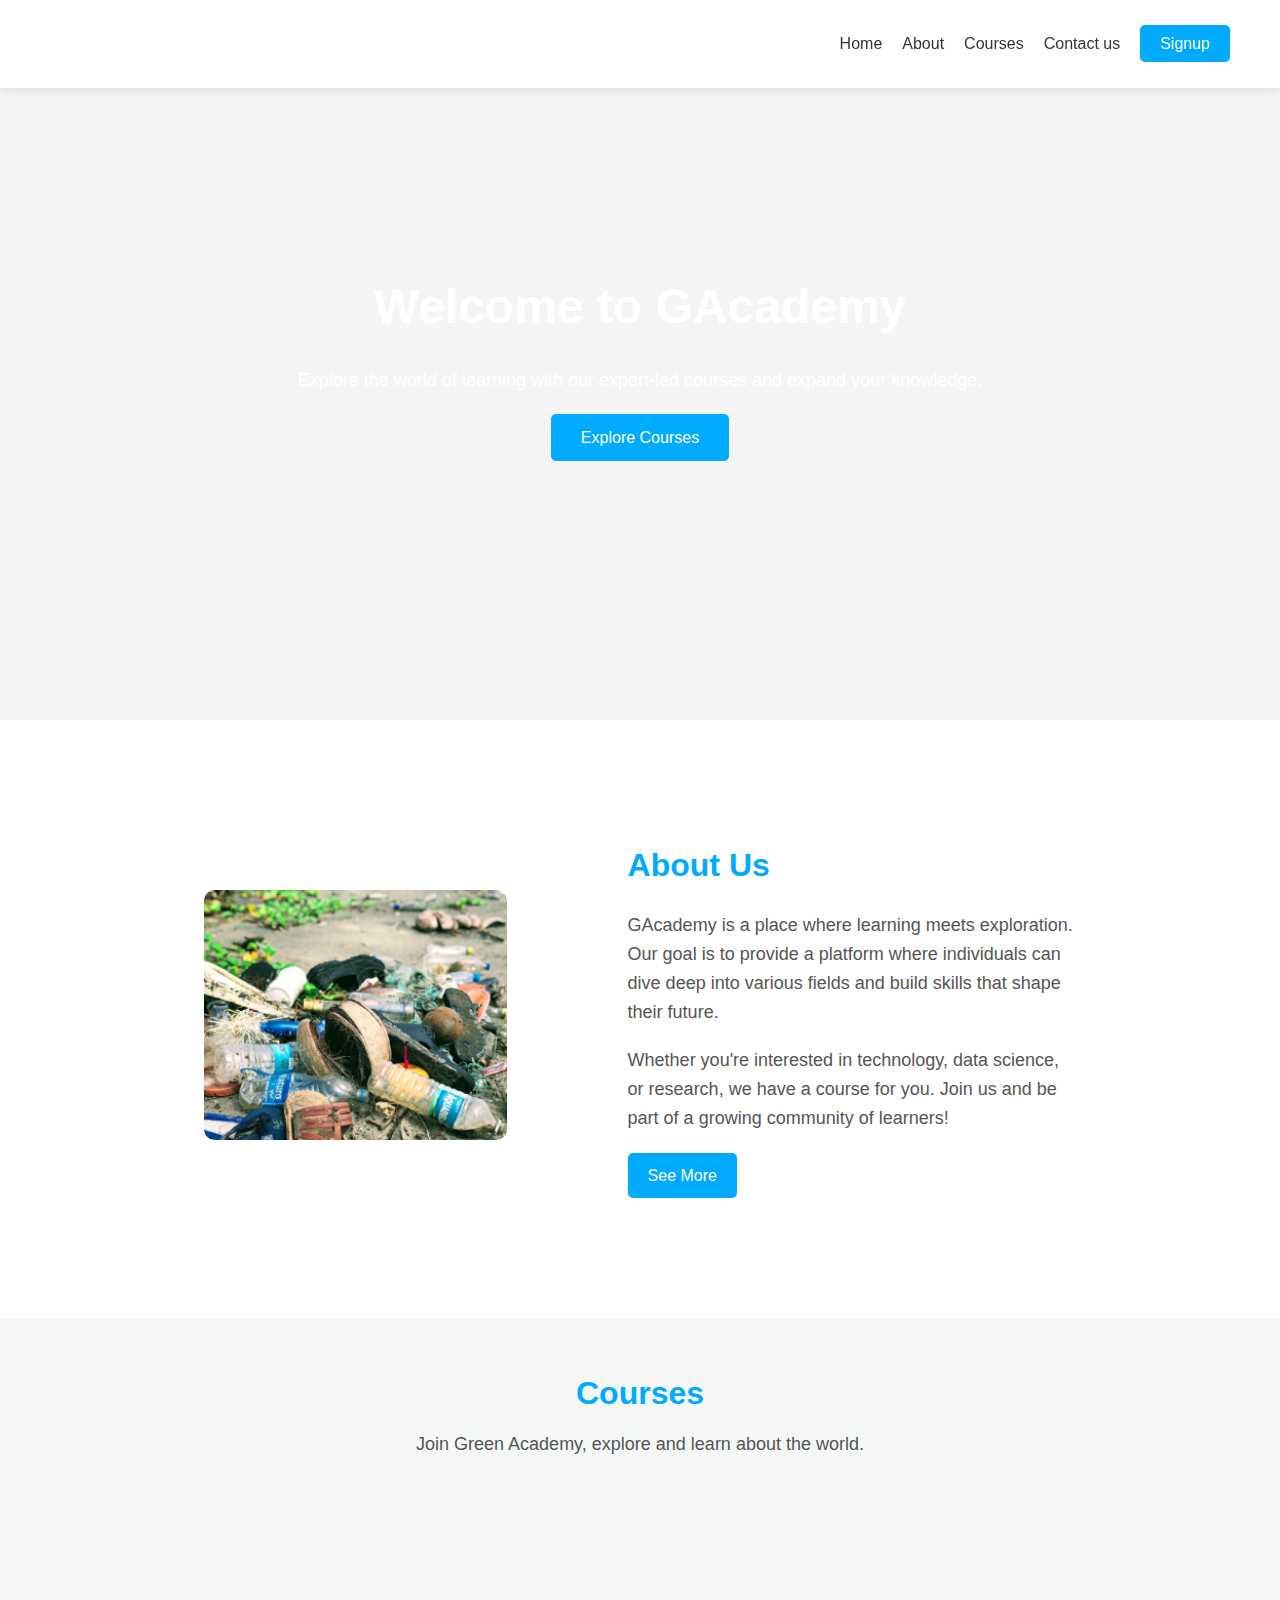
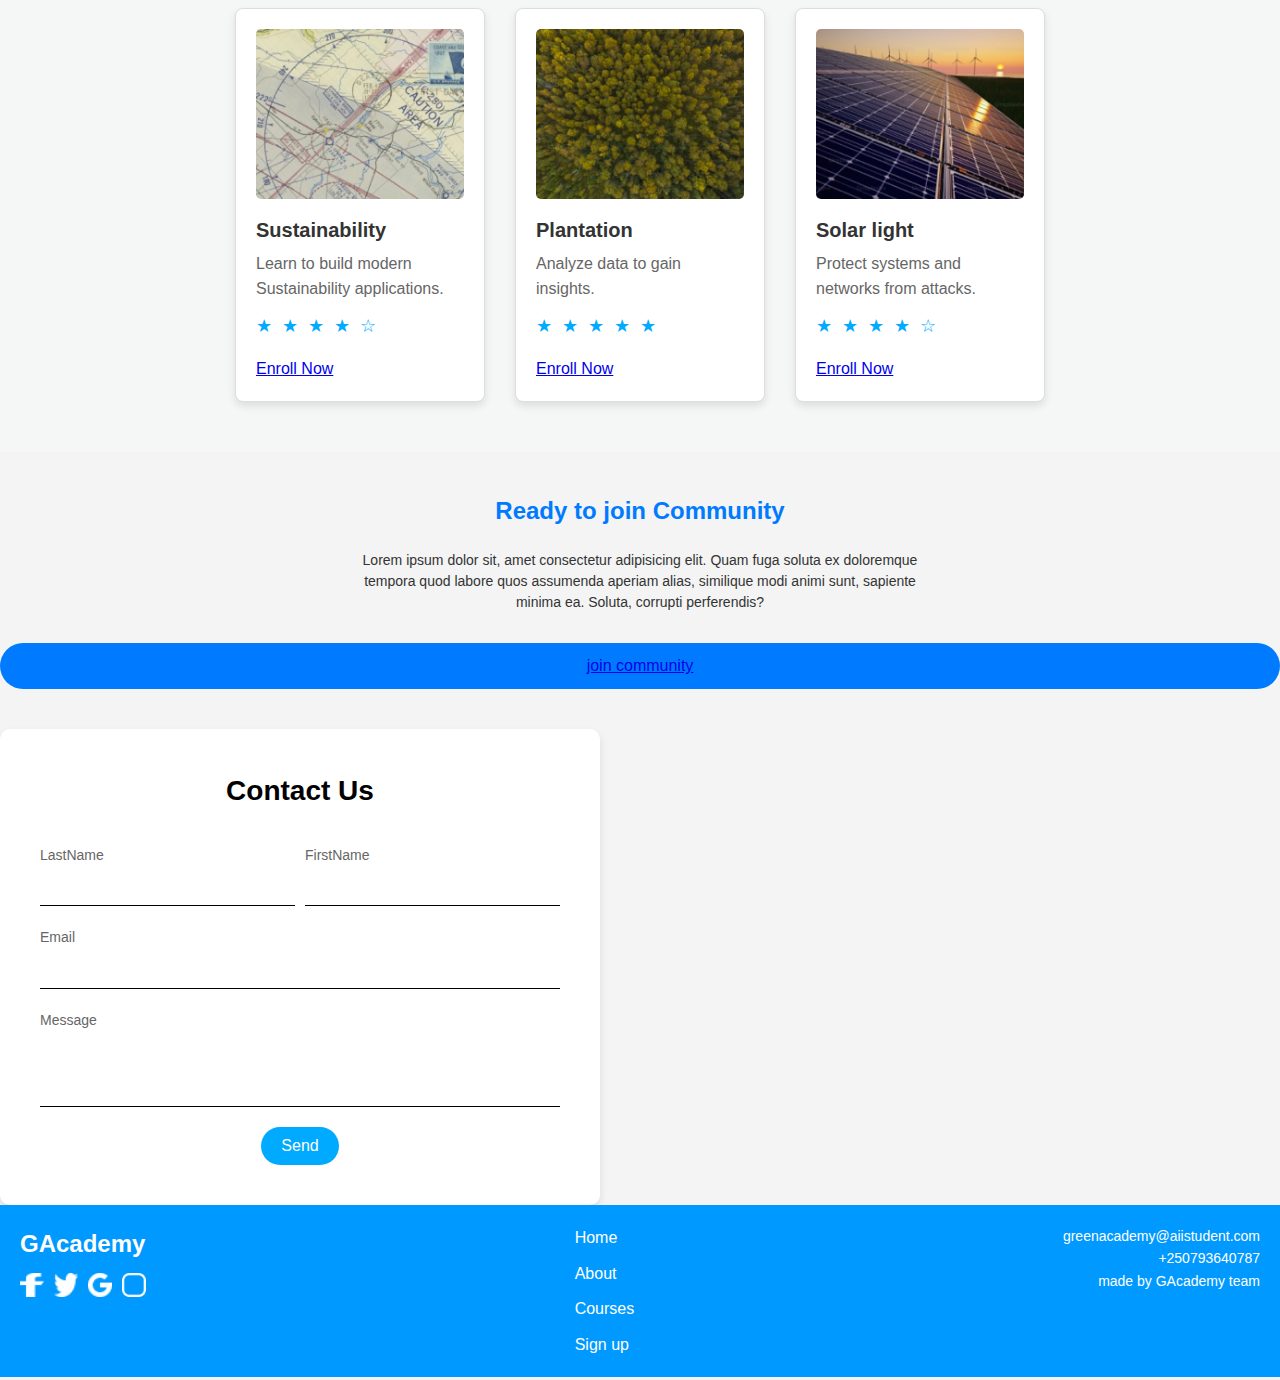
==== index.html @ e93ad5b1 "Merge branch 'main' of https://github.com/mbienaimee/Academy" ====
<!DOCTYPE html>
<html lang="en">
  <head>
    <meta charset="UTF-8" />
    <meta name="viewport" content="width=device-width, initial-scale=1.0" />
    <title>GAcademy</title>
    <link rel="stylesheet" href="style.css" />
  </head>
  <body>
    <!-- Header with navigation -->
    <header>
      <nav class="navbar">
        <h1 class="logo">GAcademy</h1>
        <ul class="nav-links">
          <li><a href="#home">Home</a></li>
          <li><a href="#about">About</a></li>
          <li><a href="#courses">Courses</a></li>
          <li><a href="#contact-us">Contact us</a></li>
          <li><a href="#" id="signup-btn">Signup</a></li>
        </ul>
      </nav>
    </header>

    <!-- Home Section with background image -->
    <section class="home" id="home">
      <div class="home-content">
        <h2>Welcome to GAcademy</h2>
        <p>
          Explore the world of learning with our expert-led courses and expand
          your knowledge.
        </p>
        <a href="#courses" class="btn">Explore Courses</a>
      </div>
    </section>

    <!-- About Section -->
    <section class="about" id="about">
      <div class="about-container">
        <div class="about-content">
          <div class="about-left">
            <img src="/images/about.png" alt="About GAcademy" />
          </div>
          <div class="about-right">
            <h2>About Us</h2>
            <p>
              GAcademy is a place where learning meets exploration. Our goal is
              to provide a platform where individuals can dive deep into various
              fields and build skills that shape their future.
            </p>
            <p>
              Whether you're interested in technology, data science, or
              research, we have a course for you. Join us and be part of a
              growing community of learners!
            </p>
            <a href="#" class="btn">See More</a>
          </div>
        </div>
      </div>
    </section>

    <!-- Popular Courses Section -->
    <section class="popular-courses" id="courses">
        <div class="course-container">
            <div class="course-text">
                <h2>Courses</h2>
                <p>Join Green Academy, explore and learn about the world.</p>
            </div>
        </div>
        <div class="courses">
            <div class="course-card">
                <img src="images/c1.png" alt="Course 1">
                <h3>Sustainability</h3>
                <p>Learn to build modern Sustainability applications.</p>
                <!-- Star Rating for Web Development -->
                <div class="rating">
                    <span>★</span>
                    <span>★</span>
                    <span>★</span>
                    <span>★</span>
                    <span>☆</span> <!-- 4 out of 5 rating -->
                </div>
                <div><a href="/courses.html">Enroll Now</a></div>
            </div>
            <div class="course-card">
                <img src="/images/c2.png" alt="Course 2">
                <h3>Plantation</h3>
                <p>Analyze data to gain insights.</p>
                <!-- Star Rating for Data Science -->
                <div class="rating">
                    <span>★</span>
                    <span>★</span>
                    <span>★</span>
                    <span>★</span>
                    <span>★</span> <!-- 5 out of 5 rating -->
                </div>
                <div><a href="/courses.html">Enroll Now</a></div>
            </div>
            <div class="course-card">
                <img src="/images/c3.png" alt="Course 3">
                <h3>Solar light</h3>
                <p>Protect systems and networks from attacks.</p>
                <!-- Star Rating for Cybersecurity -->
                <div class="rating">
                    <span>★</span>
                    <span>★</span>
                    <span>★</span>
                    <span>★</span>
                    <span>☆</span> <!-- 4 out of 5 rating -->
                </div>
                <div><a href="/courses.html">Enroll Now</a></div>
            </div>
        </div>
    </section>
    <section class="join-community-section">
      <h1>Ready to join Community</h1>
      <p class="description">
          Lorem ipsum dolor sit, amet consectetur adipisicing elit. Quam fuga soluta ex doloremque tempora quod labore quos assumenda aperiam alias, similique modi animi sunt, sapiente minima ea. Soluta, corrupti perferendis?
      </p>
      <div class="join-button"><a href="/dashboard.html" >join community</a></div>
  </section>
    
<!-- Contact us page -->
    <section id="contact-us">
        <div class="contact-container">
            <h2>Contact Us</h2>
            <form class="contact-form">
                <div class="form-row">
                    <div class="form-group">
                        <label for="lastName">LastName</label>
                        <input type="text" id="lastName" name="lastName" required>
                    </div>
                    <div class="form-group">
                        <label for="firstName">FirstName</label>
                        <input type="text" id="firstName" name="firstName" required>
                    </div>
                </div>
                <div class="form-group-full">
                    <label for="email">Email</label>
                    <input type="email" id="email" name="email" required>
                </div>
                <div class="form-group-full">
                    <label for="message">Message</label>
                    <textarea id="message" name="message" rows="3" required></textarea>
                </div>
                <div class="form-group-submit">
                    <button type="submit">Send</button>
                </div>
            </form>
        </div>
    </section>
    

    <!-- Footer -->
    <footer>
        <div class="footer-left">
            <div class="logo">GAcademy</div>
            <div class="social-icons">
                <a href="#"><img src="/images/f.png" alt="Facebook"></a>
                <a href="#"><img src="/images/t.png" alt="Twitter"></a>
                <a href="#"><img src="/images/g.png" alt="Google"></a>
                <a href="#"><img src="/images/TT.png" alt="Instagram"></a>
            </div>
        </div>
        <div class="footer-center">
            <div class="footer-nav">
                <a href="#">Home</a>
                <a href="#">About</a>
                <a href="#">Courses</a>
                <a href="#">Sign up</a>
            </div>
        </div>
        <div class="footer-right">
            <p>greenacademy@aiistudent.com</p>
            <p>+250793640787</p>
            <p>made by GAcademy team</p>
        </div>
    </footer>
  </body>
</html>
---- style.css ----
/* Reset some default browser styles */
* {
    margin: 0;
    padding: 0;
    box-sizing: border-box;
}

/* General body styling */
body {
    font-family: Arial, sans-serif;
    line-height: 1.6;
    background-color: #f4f4f4;
}

/* Header and Navbar */
.navbar {
    display: flex;
    justify-content: space-between;
    align-items: center;
    padding: 20px 50px;
    background-color: #fff;
    box-shadow: 0 2px 10px rgba(0, 0, 0, 0.1);
    position: fixed; 
    top: 0; 
    left: 0;
    right: 0;
    z-index: 1000; 

}


.logo {
    font-size: 24px;
    font-weight: bold;
    color: #00aaff;
}

.nav-links {
    list-style: none;
    display: flex;
    gap: 20px;
}

.nav-links a {
    text-decoration: none;
    color: #333;
    font-size: 16px;
    transition: color 0.3s ease;
}

.nav-links a:hover {
    color: #00aaff;
}

#signup-btn {
    padding: 10px 20px;
    background-color: #00aaff;
    border-radius: 5px;
    color:white
    /*transition: background-color 0.3s ease;*/
}

.signup-btn:hover {
    background-color: #007acc;
}

/* Home Section with Background Image */
.home {
    height: 80vh;
    background: url('') no-repeat center center/cover;
    display: flex;
    justify-content: center;
    align-items: center;
    color: white;
    text-align: center;
    padding: 80px
}

.home-content h2 {
    font-size: 48px;
    margin-bottom: 20px;
}

.home-content p {
    font-size: 18px;
    margin-bottom: 30px;
}

.home-content .btn {
    padding: 15px 30px;
    background-color: #00aaff;
    color: white;
    border: none;
    border-radius: 5px;
    font-size: 16px;
    text-decoration: none;
    transition: background-color 0.3s ease;
}

.home-content .btn:hover {
    background-color: #007acc;
}

.about {
    background-color: #fff;
    padding:120px;
}

.about-container {
    max-width:90%;
    margin: 0 auto auto;
    padding: 0 20px;

}

.about-content {
    display: flex;
    flex-wrap: wrap;
    align-items: center;
    justify-content: space-between;
    gap: 20px; /* Add some space between image and text */
    place-content: center;
}

.about-left {
    flex: 1;
    max-width: 45%;
}

.about-left img {
    min-width: 75%;
    border-radius: 10px;
}

.about-right {
    flex: 1;
    max-width: 50%;
}

.about-right h2 {
    font-size: 32px;
    color: #00aaff;
    margin-bottom: 20px;
}

.about-right p {
    font-size: 18px;
    color: #555;
    margin-bottom: 20px;
}

.about-right .btn {
    display: inline-block;
    padding: 10px 20px;
    background-color: #00aaff;
    color: white;
    border-radius: 5px;
    text-decoration: none;
    transition: background-color 0.3s ease;
}

.about-right .btn:hover {
    background-color: #007acc;
}

/* Popular Courses Section */
.popular-courses {
    background-color: #f5f5f5;
    padding: 50px;
    text-align: center;
}

.course-container {
    max-width: 1200px;
    margin: 0 auto;
}

.course-text {
    margin-bottom: 20px;
}

.course-text h2 {
    font-size: 32px;
    color: #00aaff;
    margin-bottom: 10px;
}

.course-text p {
    font-size: 18px;
    margin-bottom: 20px;
    color: #555;
}

/* Courses Cards */
/* * Popular Courses Section */ 
.popular-courses {
    padding: 50px 0;
    text-align: center;
    background-color: #f4f7f6;
}

.course-container {
    margin-bottom: 30px;
}

.course-text h2 {
    font-size: 32px;
    color: #00aaff;
    margin-bottom: 10px;
}

.course-text p {
    font-size: 18px;
    color: #555;
}

.courses {
    display: flex;
    justify-content: center;
    gap: 30px;
    flex-wrap: wrap;
    padding-top:120px;
}

.course-card {
    background-color: white;
    border: 1px solid #ddd;
    border-radius: 8px;
    padding: 20px;
    width: 250px;
    box-shadow: 0 4px 8px rgba(0, 0, 0, 0.1);
    transition: transform 0.3s ease, box-shadow 0.3s ease;
    text-align: left; /* Ensure text aligns to the left */
    display: flex;
    flex-direction: column; /* Stack items vertically */
    justify-content: flex-start; /* Align all items to the top */
}

.course-card img {
    width: 100%;
    border-radius: 5px;
    margin-bottom: 15px;
}

.course-card h3 {
    font-size: 20px;
    margin-bottom: 5px; /* Reduce margin to keep things tight */
    color: #333;
}

.course-card p {
    font-size: 16px;
    margin-bottom: 10px; /* Reduce margin for compact look */
    color: #666;
}

/* Star Rating */
.rating {
    font-size: 18px;
    color: #00aaff; /* Yellow for stars */
    margin-bottom: 15px;
    text-align: left; /* Ensure stars are aligned to the left */
}

.rating span {
    margin-right: 5px;
}

.course-card button {
    padding: 10px 15px;
    background-color: #00aaff;
    color: white;
    border: none;
    border-radius: 5px;
    cursor: pointer;
    transition: background-color 0.3s ease;
    margin-top: auto; /* Push the button to the bottom */
}

.course-card button:hover {
    background-color: #007acc;
}



/* Course Card Hover Effect */
.course-card:hover {
    transform: translateY(-5px);
    box-shadow: 0 8px 16px rgba(0, 0, 0, 0.2);
}

.contact-us {
    padding: 50px;
    display: flex;
    justify-content: center;
    align-items: center;
    background-color: #f9f9f9;
    min-height: 100vh;
}

.contact-container {
    width: 100%;
    max-width: 600px;
    background-color: white;
    padding: 40px;
    box-shadow: 0 4px 8px rgba(0, 0, 0, 0.1);
    border-radius: 10px;
}

.contact-container h2 {
    text-align: center;
    font-size: 28px;
    margin-bottom: 30px;
}

.contact-form {
    display: flex;
    flex-direction: column;
    gap: 20px;
}

.form-row {
    display: flex;
    justify-content: space-between;
}
.join-community-section {
    text-align: center;
    padding: 40px 0;
}

h1 {
    font-size: 24px;
    color: #007bff;
    margin-bottom: 20px;
}

.description {
    font-size: 14px;
    line-height: 1.5;
    color: #333;
    max-width: 600px;
    margin: 0 auto 30px;
    word-wrap: break-word;
}

.join-button {
    background-color: #007bff;
    color: white;
    border: none;
    padding: 10px 20px;
    font-size: 16px;
    border-radius: 25px;
    cursor: pointer;
    transition: background-color 0.3s ease;
}

.join-button:hover {
    background-color: #0056b3;
}

.form-group,
.form-group-full {
    flex: 1;
    display: flex;
    flex-direction: column;
    position: relative;
    margin-right: 10px;
}

.form-group-full {
    margin-right: 0;
}

.form-group:last-child {
    margin-right: 0;
}

label {
    font-size: 14px;
    color: #666;
    margin-bottom: 5px;
}

input[type="text"],
input[type="email"],
textarea {
    border: none;
    border-bottom: 1px solid #000;
    padding: 8px 0;
    font-size: 16px;
    outline: none;
    background-color: transparent;
    width: 100%;
}

textarea {
    border-bottom: 1px solid #000;
    resize: none;
}

input:focus,
textarea:focus {
    border-color: #00aaff;
}

.form-group-submit {
    text-align: center;
}

button[type="submit"] {
    padding: 10px 20px;
    background-color: #00aaff;
    color: white;
    border: none;
    border-radius: 25px;
    font-size: 16px;
    cursor: pointer;
    transition: background-color 0.3s ease;
}

button[type="submit"]:hover {
    background-color: #007acc;
}

/* Footer */
footer {
    background-color: #0099ff;
    color: white;
    padding: 20px;
    display: flex;
    justify-content: space-between;
}
.footer-left {
    display: flex;
    flex-direction: column;
    align-items: flex-start;
}
.logo {
    font-weight: bold;
    font-size: 24px;
    margin-bottom: 10px;
    color: white;
}
.social-icons {
    display: flex;
    gap: 10px;
}
.social-icons img {
    width: 24px;
    height: 24px;
}
.footer-center {
    display: flex;
    justify-content: center;
}
.footer-nav {
    display: flex;
    flex-direction: column;
    gap: 10px;
}
.footer-nav a {
    color: white;
    text-decoration: none;
}
.footer-right {
    text-align: right;
    font-size: 14px;
}
/* Responsive Adjustments */
@media (max-width: 768px) {
    .about-content {
        flex-direction: column;
    }

    .about-left, .about-right {
        max-width: 100%;
    }
}
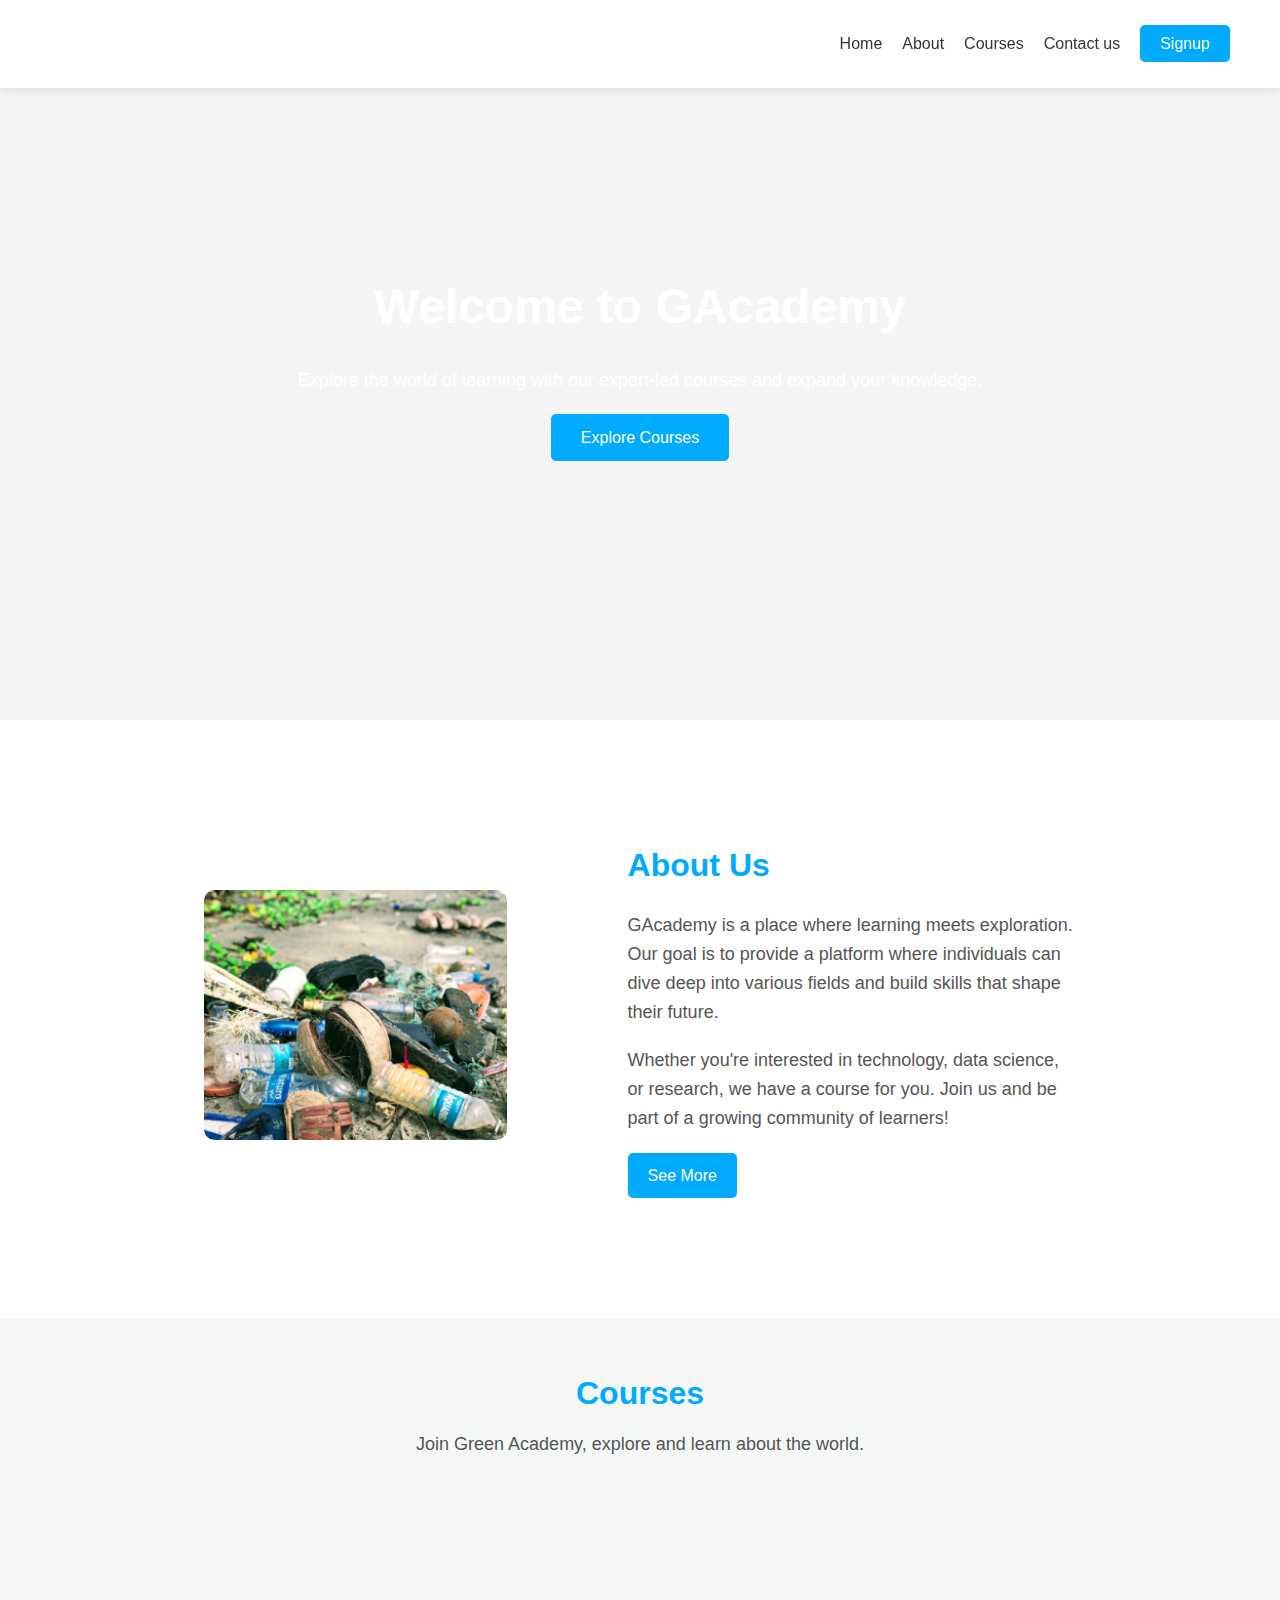
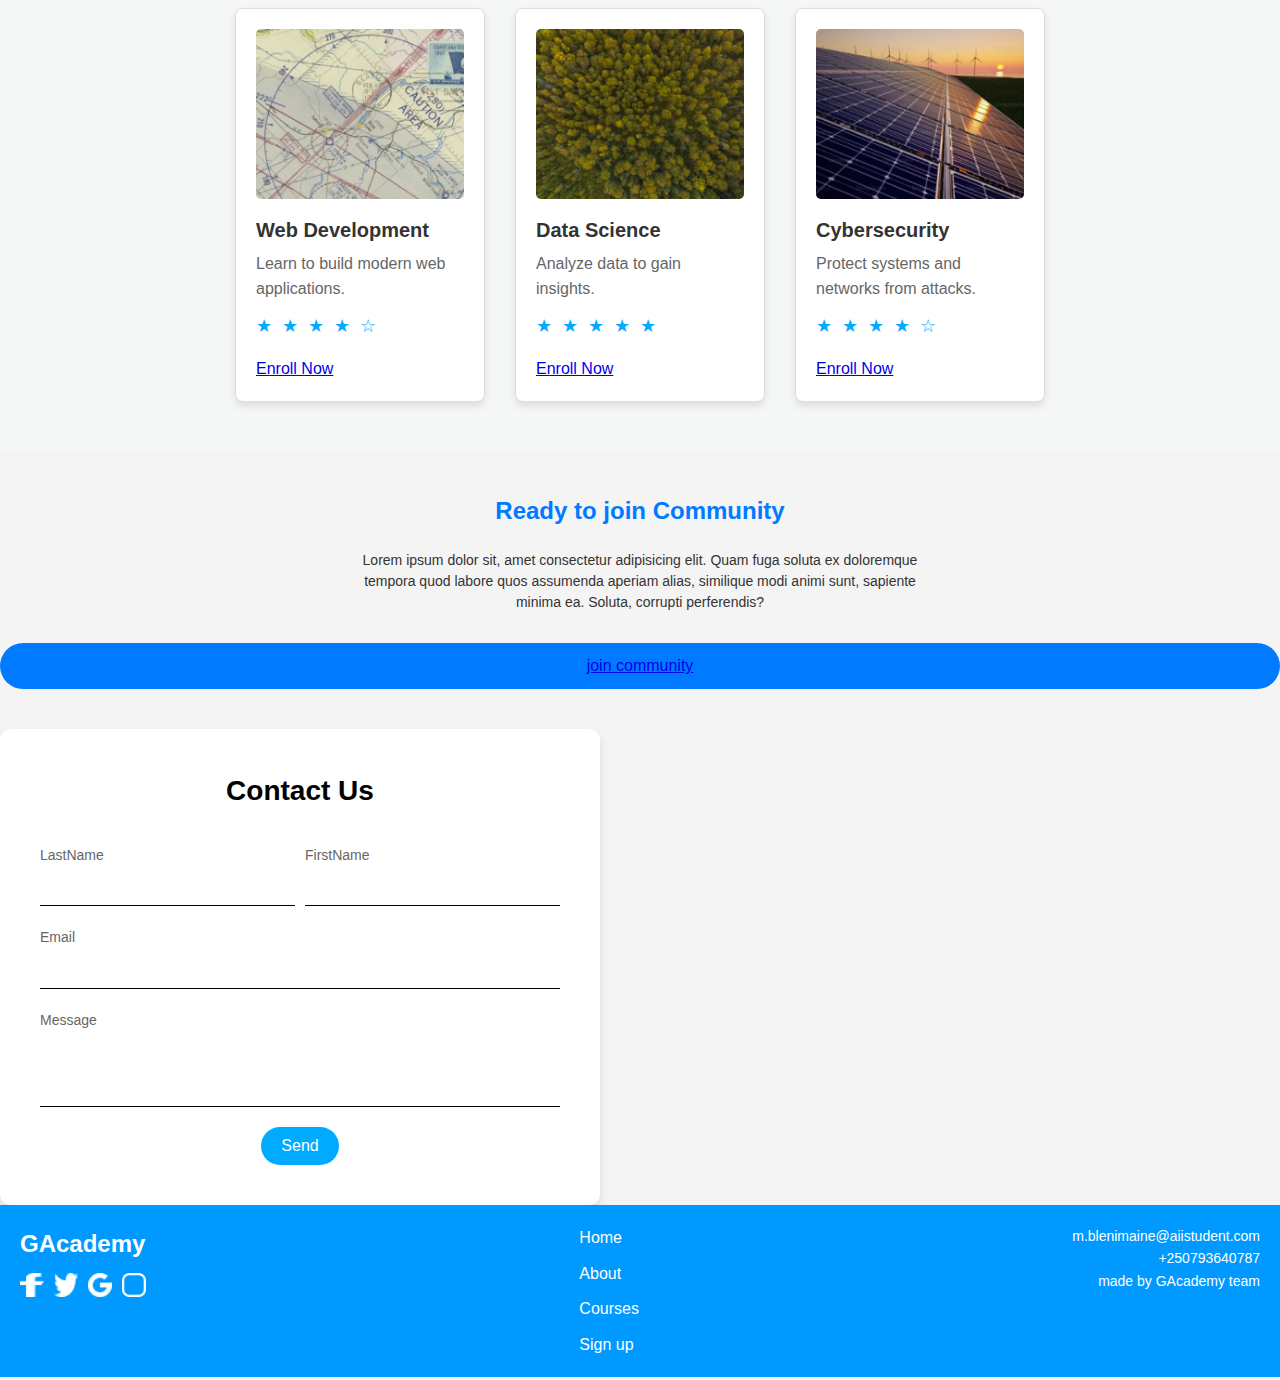
==== commit 9e72bfeb: "project" ====
--- a/index.html
+++ b/index.html
@@ -69,8 +69,8 @@
         <div class="courses">
             <div class="course-card">
                 <img src="images/c1.png" alt="Course 1">
-                <h3>Sustainability</h3>
-                <p>Learn to build modern Sustainability applications.</p>
+                <h3>Web Development</h3>
+                <p>Learn to build modern web applications.</p>
                 <!-- Star Rating for Web Development -->
                 <div class="rating">
                     <span>★</span>
@@ -83,7 +83,7 @@
             </div>
             <div class="course-card">
                 <img src="/images/c2.png" alt="Course 2">
-                <h3>Plantation</h3>
+                <h3>Data Science</h3>
                 <p>Analyze data to gain insights.</p>
                 <!-- Star Rating for Data Science -->
                 <div class="rating">
@@ -97,7 +97,7 @@
             </div>
             <div class="course-card">
                 <img src="/images/c3.png" alt="Course 3">
-                <h3>Solar light</h3>
+                <h3>Cybersecurity</h3>
                 <p>Protect systems and networks from attacks.</p>
                 <!-- Star Rating for Cybersecurity -->
                 <div class="rating">
@@ -170,10 +170,10 @@
             </div>
         </div>
         <div class="footer-right">
-            <p>greenacademy@aiistudent.com</p>
+            <p>m.blenimaine@aiistudent.com</p>
             <p>+250793640787</p>
             <p>made by GAcademy team</p>
         </div>
     </footer>
   </body>
-</html>
+</html>--- a/style.css
+++ b/style.css
@@ -67,7 +67,7 @@
 /* Home Section with Background Image */
 .home {
     height: 80vh;
-    background: url('') no-repeat center center/cover;
+    background: url('your-home-background-image.jpg') no-repeat center center/cover;
     display: flex;
     justify-content: center;
     align-items: center;
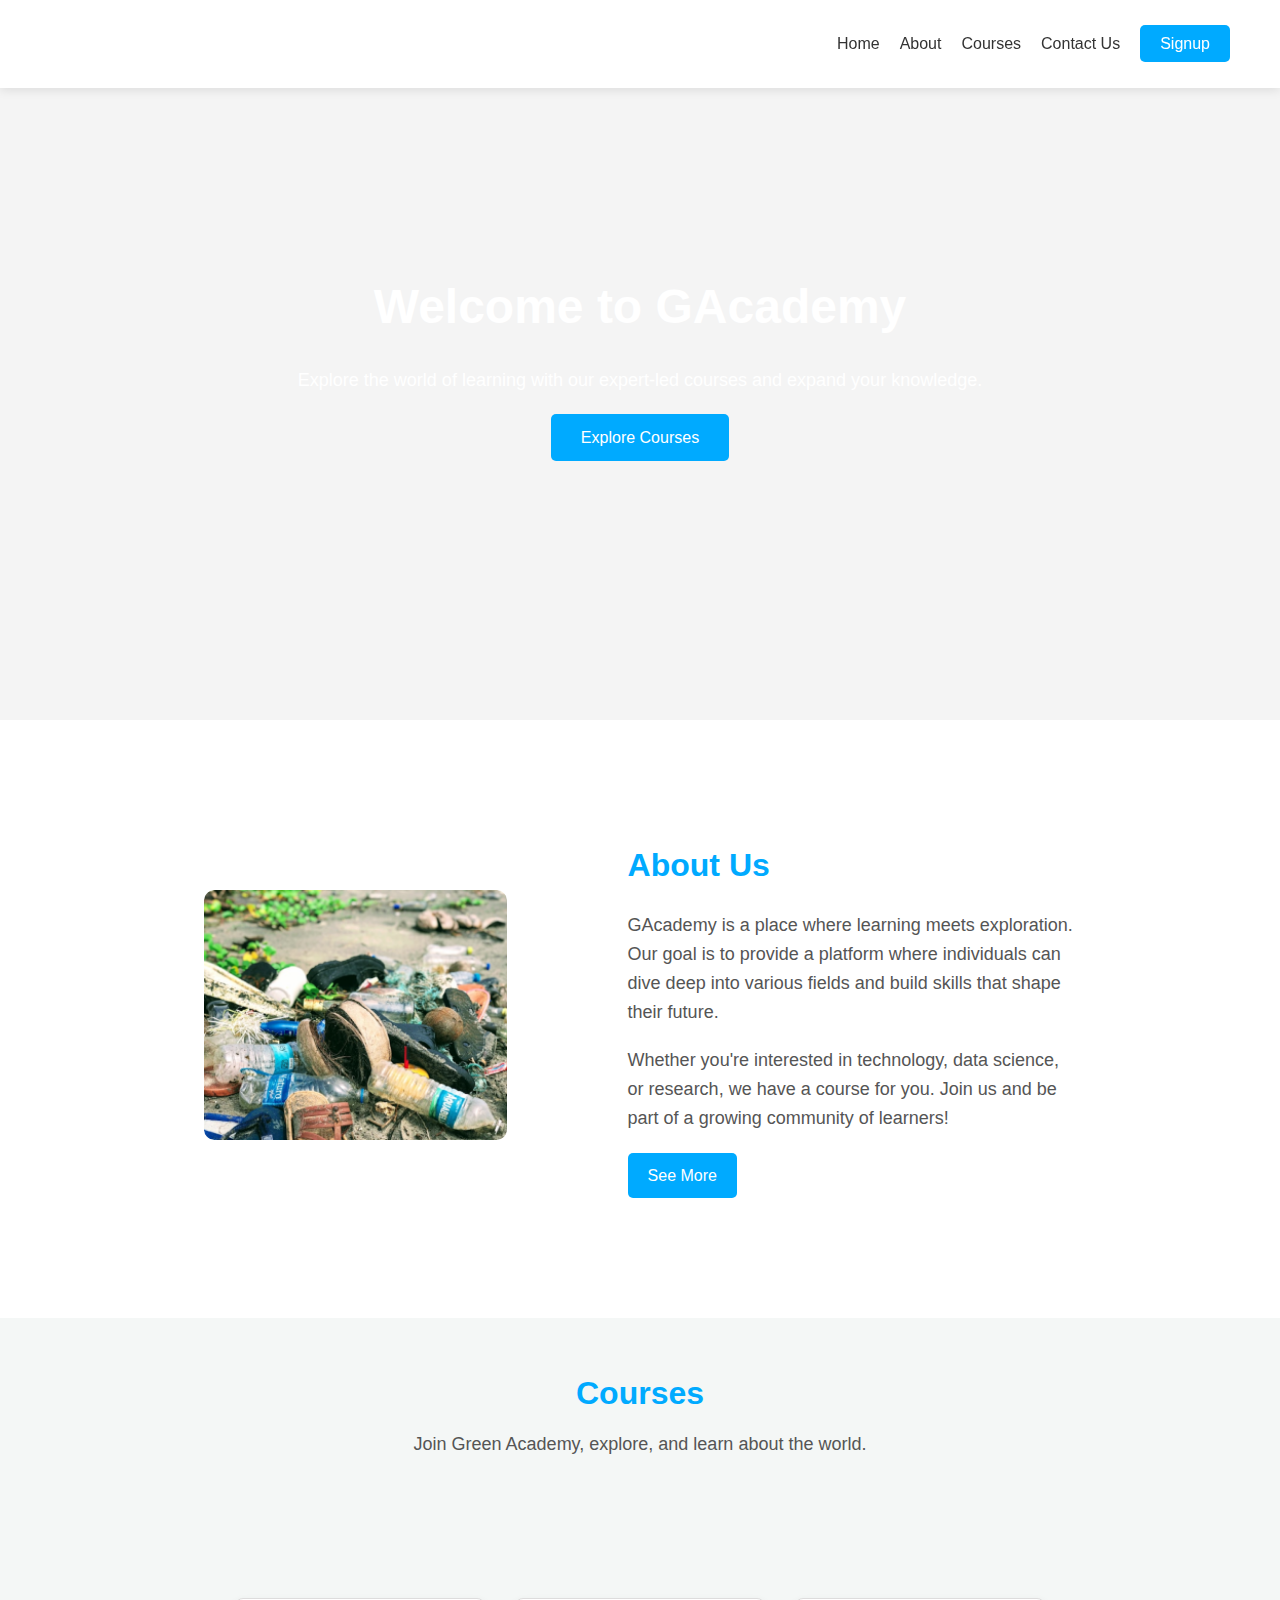
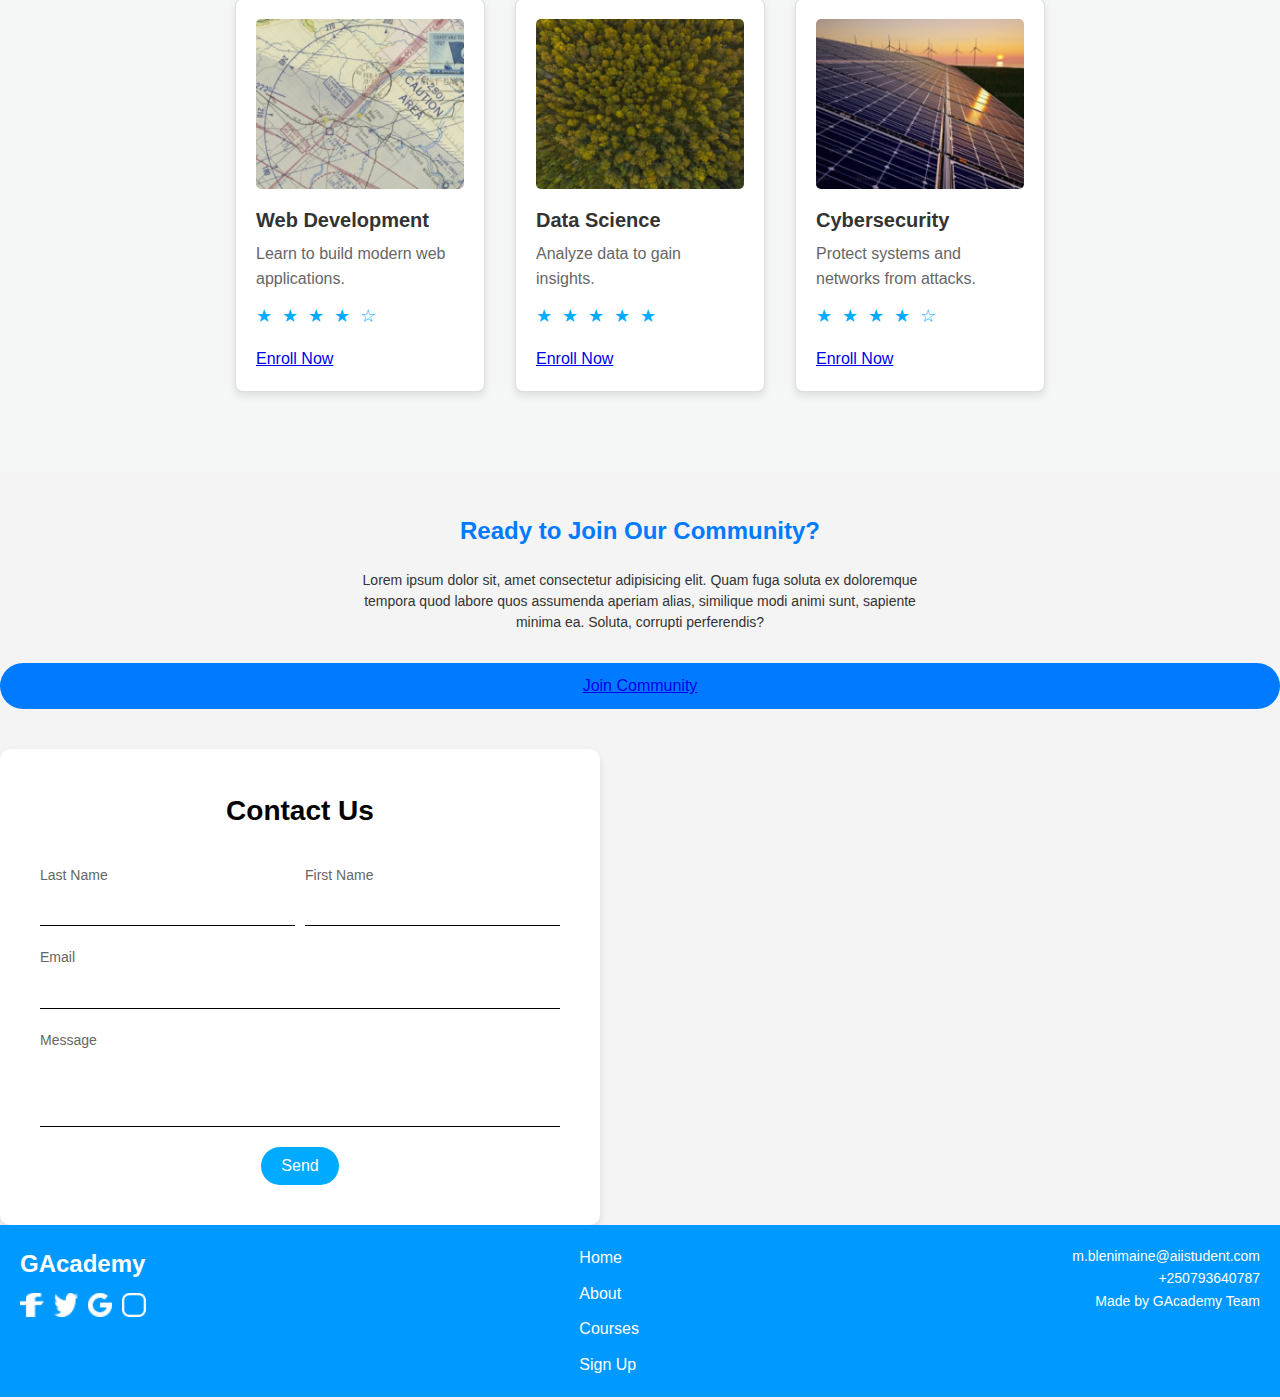
==== commit 240a0578: "feat:signup and sign in" ====
--- a/index.html
+++ b/index.html
@@ -1,61 +1,50 @@
 <!DOCTYPE html>
 <html lang="en">
-  <head>
+<head>
     <meta charset="UTF-8" />
     <meta name="viewport" content="width=device-width, initial-scale=1.0" />
     <title>GAcademy</title>
     <link rel="stylesheet" href="style.css" />
-  </head>
-  <body>
+</head>
+<body>
     <!-- Header with navigation -->
     <header>
-      <nav class="navbar">
-        <h1 class="logo">GAcademy</h1>
-        <ul class="nav-links">
-          <li><a href="#home">Home</a></li>
-          <li><a href="#about">About</a></li>
-          <li><a href="#courses">Courses</a></li>
-          <li><a href="#contact-us">Contact us</a></li>
-          <li><a href="#" id="signup-btn">Signup</a></li>
-        </ul>
-      </nav>
+        <nav class="navbar">
+            <h1 class="logo">GAcademy</h1>
+            <ul class="nav-links">
+                <li><a href="#home">Home</a></li>
+                <li><a href="#about">About</a></li>
+                <li><a href="#courses">Courses</a></li>
+                <li><a href="#contact-us">Contact Us</a></li>
+                <li><a href="./signup.html" id="signup-btn">Signup</a></li>
+            </ul>
+        </nav>
     </header>
 
     <!-- Home Section with background image -->
     <section class="home" id="home">
-      <div class="home-content">
-        <h2>Welcome to GAcademy</h2>
-        <p>
-          Explore the world of learning with our expert-led courses and expand
-          your knowledge.
-        </p>
-        <a href="#courses" class="btn">Explore Courses</a>
-      </div>
+        <div class="home-content">
+            <h2>Welcome to GAcademy</h2>
+            <p>Explore the world of learning with our expert-led courses and expand your knowledge.</p>
+            <a href="#courses" class="btn">Explore Courses</a>
+        </div>
     </section>
 
     <!-- About Section -->
     <section class="about" id="about">
-      <div class="about-container">
-        <div class="about-content">
-          <div class="about-left">
-            <img src="/images/about.png" alt="About GAcademy" />
-          </div>
-          <div class="about-right">
-            <h2>About Us</h2>
-            <p>
-              GAcademy is a place where learning meets exploration. Our goal is
-              to provide a platform where individuals can dive deep into various
-              fields and build skills that shape their future.
-            </p>
-            <p>
-              Whether you're interested in technology, data science, or
-              research, we have a course for you. Join us and be part of a
-              growing community of learners!
-            </p>
-            <a href="#" class="btn">See More</a>
-          </div>
+        <div class="about-container">
+            <div class="about-content">
+                <div class="about-left">
+                    <img src="/images/about.png" alt="About GAcademy" />
+                </div>
+                <div class="about-right">
+                    <h2>About Us</h2>
+                    <p>GAcademy is a place where learning meets exploration. Our goal is to provide a platform where individuals can dive deep into various fields and build skills that shape their future.</p>
+                    <p>Whether you're interested in technology, data science, or research, we have a course for you. Join us and be part of a growing community of learners!</p>
+                    <a href="#" class="btn">See More</a>
+                </div>
+            </div>
         </div>
-      </div>
     </section>
 
     <!-- Popular Courses Section -->
@@ -63,74 +52,75 @@
         <div class="course-container">
             <div class="course-text">
                 <h2>Courses</h2>
-                <p>Join Green Academy, explore and learn about the world.</p>
+                <p>Join Green Academy, explore, and learn about the world.</p>
             </div>
-        </div>
-        <div class="courses">
-            <div class="course-card">
-                <img src="images/c1.png" alt="Course 1">
-                <h3>Web Development</h3>
-                <p>Learn to build modern web applications.</p>
-                <!-- Star Rating for Web Development -->
-                <div class="rating">
-                    <span>★</span>
-                    <span>★</span>
-                    <span>★</span>
-                    <span>★</span>
-                    <span>☆</span> <!-- 4 out of 5 rating -->
+            <div class="courses">
+                <div class="course-card">
+                    <img src="images/c1.png" alt="Web Development">
+                    <h3>Web Development</h3>
+                    <p>Learn to build modern web applications.</p>
+                    <div class="rating">
+                        <span>★</span>
+                        <span>★</span>
+                        <span>★</span>
+                        <span>★</span>
+                        <span>☆</span> <!-- 4 out of 5 rating -->
+                    </div>
+                    <div><a href="/courses.html">Enroll Now</a></div>
                 </div>
-                <div><a href="/courses.html">Enroll Now</a></div>
-            </div>
-            <div class="course-card">
-                <img src="/images/c2.png" alt="Course 2">
-                <h3>Data Science</h3>
-                <p>Analyze data to gain insights.</p>
-                <!-- Star Rating for Data Science -->
-                <div class="rating">
-                    <span>★</span>
-                    <span>★</span>
-                    <span>★</span>
-                    <span>★</span>
-                    <span>★</span> <!-- 5 out of 5 rating -->
+                <div class="course-card">
+                    <img src="images/c2.png" alt="Data Science">
+                    <h3>Data Science</h3>
+                    <p>Analyze data to gain insights.</p>
+                    <div class="rating">
+                        <span>★</span>
+                        <span>★</span>
+                        <span>★</span>
+                        <span>★</span>
+                        <span>★</span> <!-- 5 out of 5 rating -->
+                    </div>
+                    <div><a href="/courses.html">Enroll Now</a></div>
                 </div>
-                <div><a href="/courses.html">Enroll Now</a></div>
-            </div>
-            <div class="course-card">
-                <img src="/images/c3.png" alt="Course 3">
-                <h3>Cybersecurity</h3>
-                <p>Protect systems and networks from attacks.</p>
-                <!-- Star Rating for Cybersecurity -->
-                <div class="rating">
-                    <span>★</span>
-                    <span>★</span>
-                    <span>★</span>
-                    <span>★</span>
-                    <span>☆</span> <!-- 4 out of 5 rating -->
+                <div class="course-card">
+                    <img src="images/c3.png" alt="Cybersecurity">
+                    <h3>Cybersecurity</h3>
+                    <p>Protect systems and networks from attacks.</p>
+                    <div class="rating">
+                        <span>★</span>
+                        <span>★</span>
+                        <span>★</span>
+                        <span>★</span>
+                        <span>☆</span> <!-- 4 out of 5 rating -->
+                    </div>
+                    <div><a href="/courses.html">Enroll Now</a></div>
                 </div>
-                <div><a href="/courses.html">Enroll Now</a></div>
             </div>
         </div>
     </section>
+
+    <!-- Join Community Section -->
     <section class="join-community-section">
-      <h1>Ready to join Community</h1>
-      <p class="description">
-          Lorem ipsum dolor sit, amet consectetur adipisicing elit. Quam fuga soluta ex doloremque tempora quod labore quos assumenda aperiam alias, similique modi animi sunt, sapiente minima ea. Soluta, corrupti perferendis?
-      </p>
-      <div class="join-button"><a href="/dashboard.html" >join community</a></div>
-  </section>
+        <h1>Ready to Join Our Community?</h1>
+        <p class="description">
+            Lorem ipsum dolor sit, amet consectetur adipisicing elit. Quam fuga soluta ex doloremque tempora quod labore quos assumenda aperiam alias, similique modi animi sunt, sapiente minima ea. Soluta, corrupti perferendis?
+        </p>
+        <div class="join-button">
+            <a href="/dashboard.html">Join Community</a>
+        </div>
+    </section>
     
-<!-- Contact us page -->
+    <!-- Contact Us Section -->
     <section id="contact-us">
         <div class="contact-container">
             <h2>Contact Us</h2>
             <form class="contact-form">
                 <div class="form-row">
                     <div class="form-group">
-                        <label for="lastName">LastName</label>
+                        <label for="lastName">Last Name</label>
                         <input type="text" id="lastName" name="lastName" required>
                     </div>
                     <div class="form-group">
-                        <label for="firstName">FirstName</label>
+                        <label for="firstName">First Name</label>
                         <input type="text" id="firstName" name="firstName" required>
                     </div>
                 </div>
@@ -148,7 +138,6 @@
             </form>
         </div>
     </section>
-    
 
     <!-- Footer -->
     <footer>
@@ -166,14 +155,14 @@
                 <a href="#">Home</a>
                 <a href="#">About</a>
                 <a href="#">Courses</a>
-                <a href="#">Sign up</a>
+                <a href="#">Sign Up</a>
             </div>
         </div>
         <div class="footer-right">
             <p>m.blenimaine@aiistudent.com</p>
             <p>+250793640787</p>
-            <p>made by GAcademy team</p>
+            <p>Made by GAcademy Team</p>
         </div>
     </footer>
-  </body>
-</html>+</body>
+</html>
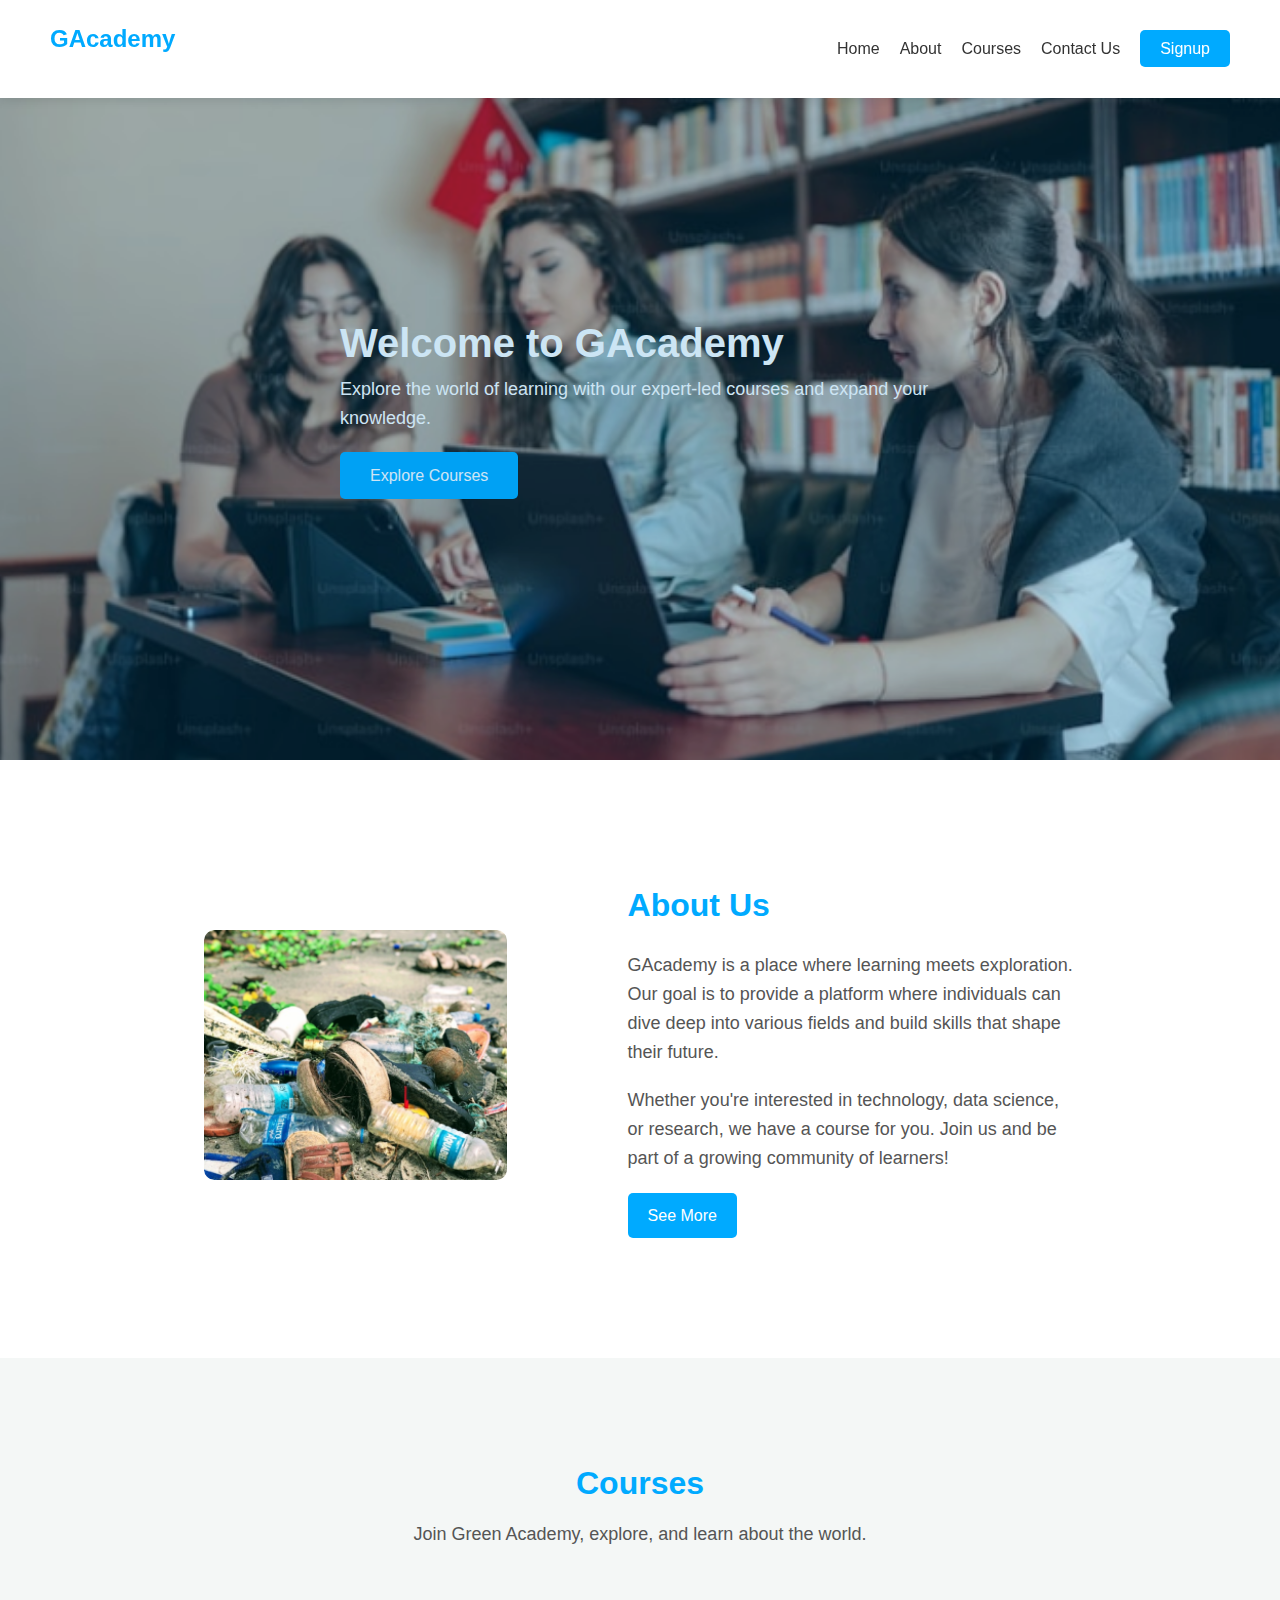
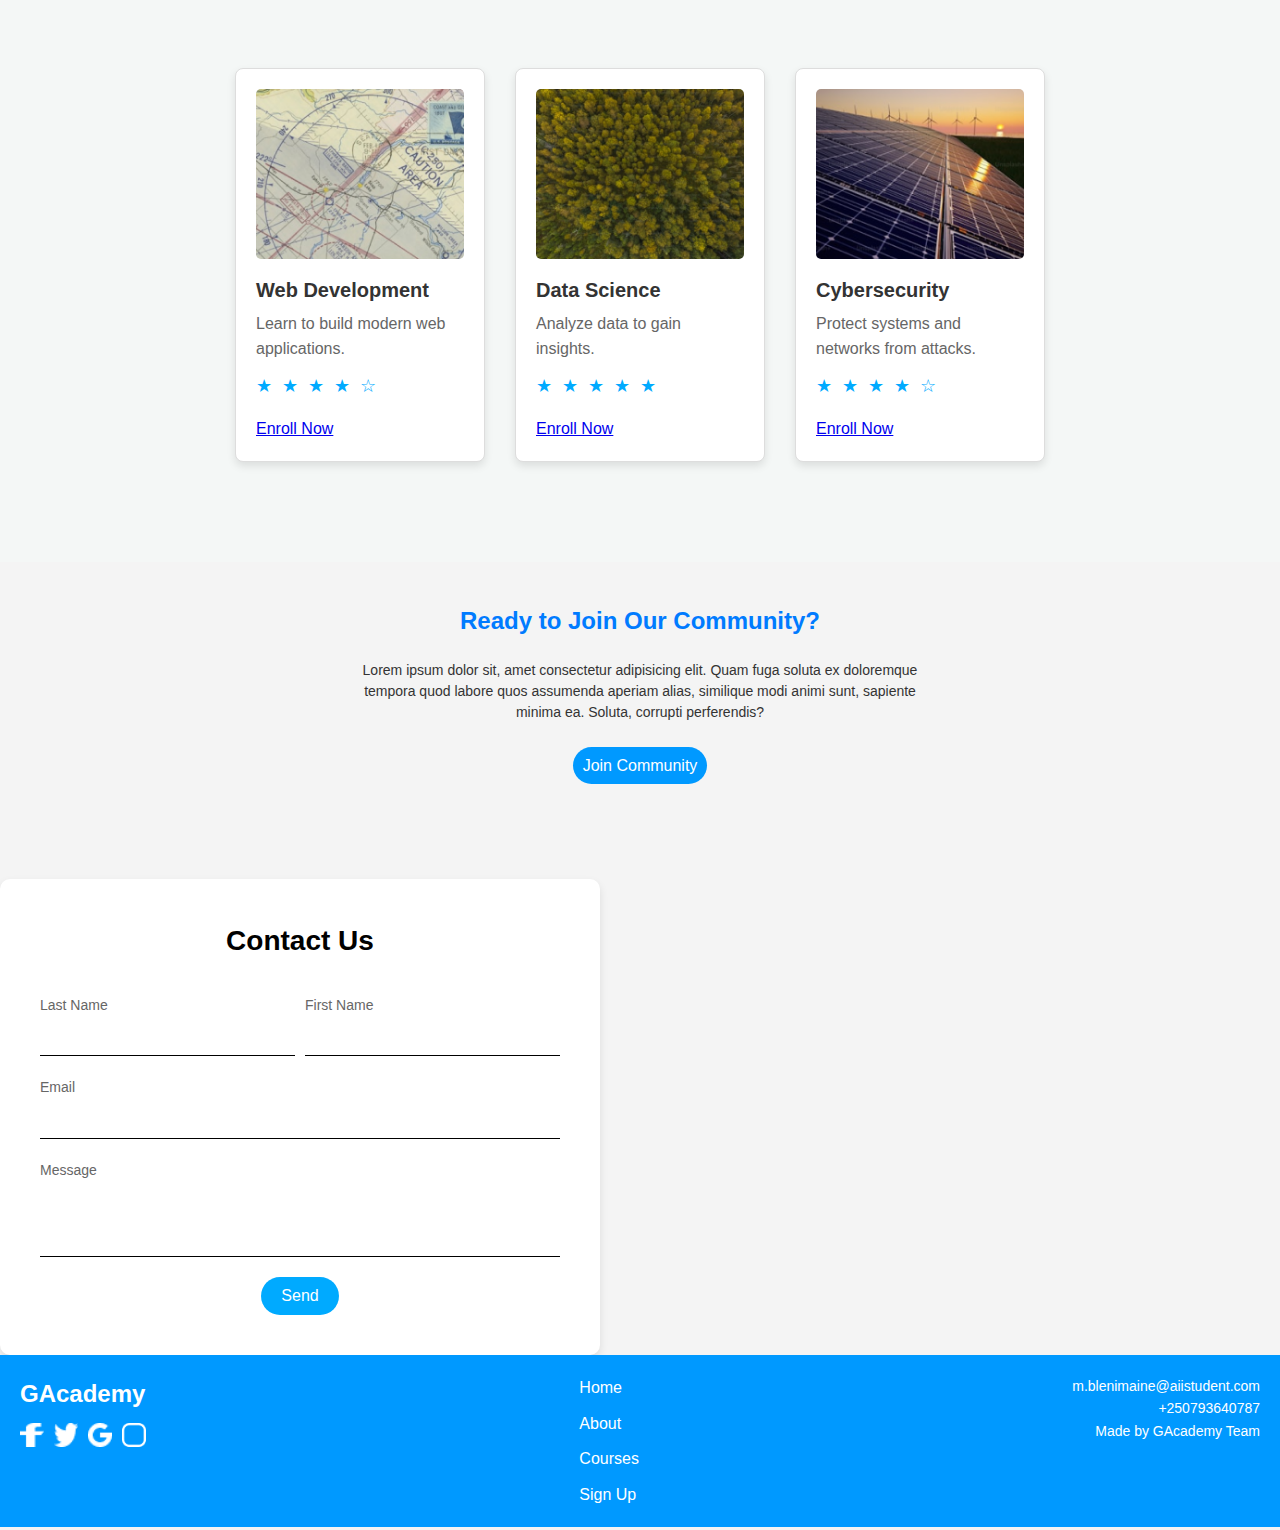
==== commit a25822e9: "restyling" ====
--- a/index.html
+++ b/index.html
@@ -10,7 +10,7 @@
     <!-- Header with navigation -->
     <header>
         <nav class="navbar">
-            <h1 class="logo">GAcademy</h1>
+            <h1 id="logo">GAcademy</h1>
             <ul class="nav-links">
                 <li><a href="#home">Home</a></li>
                 <li><a href="#about">About</a></li>
@@ -164,5 +164,5 @@
             <p>Made by GAcademy Team</p>
         </div>
     </footer>
-</body>
-</html>
+  </body>
+</html>--- a/style.css
+++ b/style.css
@@ -25,14 +25,14 @@
     left: 0;
     right: 0;
     z-index: 1000; 
-
-}
-
-
-.logo {
+}
+
+
+#logo {
     font-size: 24px;
     font-weight: bold;
-    color: #00aaff;
+    color:#00aaff;
+    z-index: 1000;
 }
 
 .nav-links {
@@ -67,18 +67,40 @@
 /* Home Section with Background Image */
 .home {
     height: 80vh;
-    background: url('your-home-background-image.jpg') no-repeat center center/cover;
+    background: url('/images/imagebg.png') no-repeat center center/cover;
     display: flex;
     justify-content: center;
     align-items: center;
     color: white;
-    text-align: center;
-    padding: 80px
+    text-align: left;
+    padding: 20px;
+    position: relative;
+    margin: 0;
+    padding:180px;
+    margin-top:40px;
+
+  }
+  
+  .home::before {
+    content: '';
+    position: absolute;
+    top: 0;
+    left: 0;
+    right: 0;
+    bottom: 0;
+    background-color: rgba(0, 123, 200, 0.2);
+    z-index: 1;
+  }
+  
+  .home-content {
+    max-width: 600px; 
+    margin: 0 auto; 
 }
 
 .home-content h2 {
-    font-size: 48px;
-    margin-bottom: 20px;
+    font-size: 40px;
+    margin-top: 0;
+
 }
 
 .home-content p {
@@ -173,21 +195,20 @@
 .course-container {
     max-width: 1200px;
     margin: 0 auto;
+    padding: 50px;;
 }
 
 .course-text {
-    margin-bottom: 20px;
+    padding-bottom: 0;
 }
 
 .course-text h2 {
     font-size: 32px;
     color: #00aaff;
-    margin-bottom: 10px;
 }
 
 .course-text p {
     font-size: 18px;
-    margin-bottom: 20px;
     color: #555;
 }
 
@@ -199,9 +220,8 @@
     background-color: #f4f7f6;
 }
 
-.course-container {
-    margin-bottom: 30px;
-}
+ /* .course-container {
+}  */
 
 .course-text h2 {
     font-size: 32px;
@@ -230,10 +250,10 @@
     width: 250px;
     box-shadow: 0 4px 8px rgba(0, 0, 0, 0.1);
     transition: transform 0.3s ease, box-shadow 0.3s ease;
-    text-align: left; /* Ensure text aligns to the left */
-    display: flex;
-    flex-direction: column; /* Stack items vertically */
-    justify-content: flex-start; /* Align all items to the top */
+    text-align: left;
+    display: flex;
+    flex-direction: column;
+    justify-content: flex-start; 
 }
 
 .course-card img {
@@ -244,13 +264,13 @@
 
 .course-card h3 {
     font-size: 20px;
-    margin-bottom: 5px; /* Reduce margin to keep things tight */
+    margin-bottom: 5px;
     color: #333;
 }
 
 .course-card p {
     font-size: 16px;
-    margin-bottom: 10px; /* Reduce margin for compact look */
+    margin-bottom: 10px;
     color: #666;
 }
 
@@ -343,20 +363,35 @@
     word-wrap: break-word;
 }
 
+
+
+
+
 .join-button {
-    background-color: #007bff;
-    color: white;
-    border: none;
-    padding: 10px 20px;
+    list-style: none;
+    color:white;
+    margin: 10px;
+    margin-bottom: 60px;
+    /* background-color: red; */
+}
+
+.join-button a {
+    text-decoration: none;
+    color:white;
     font-size: 16px;
-    border-radius: 25px;
-    cursor: pointer;
+    transition: color 0.3s ease;
+    background-color:#0099ff;
+    padding: 10px;
+    border-radius: 20px;
     transition: background-color 0.3s ease;
-}
-
-.join-button:hover {
-    background-color: #0056b3;
-}
+
+}
+.join-button a:hover{
+    background-color: #007acc;
+}
+
+
+
 
 .form-group,
 .form-group-full {
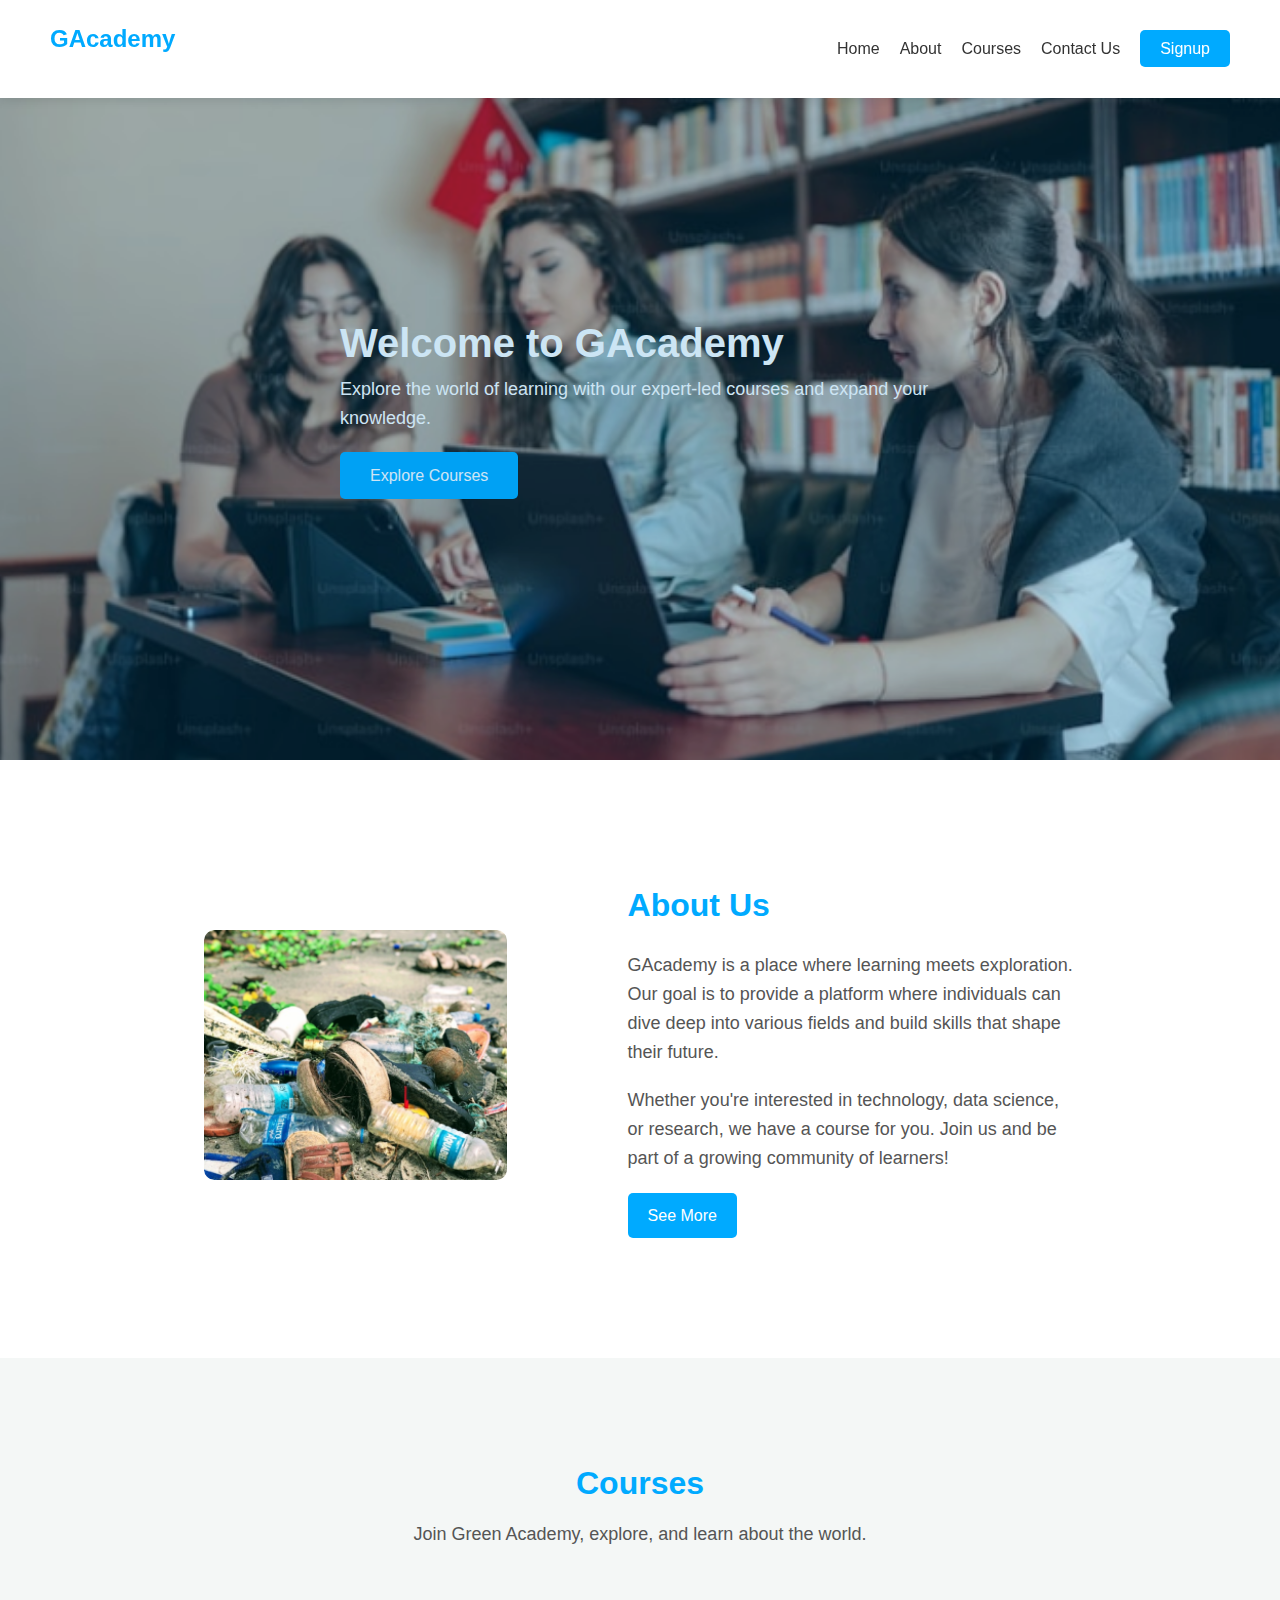
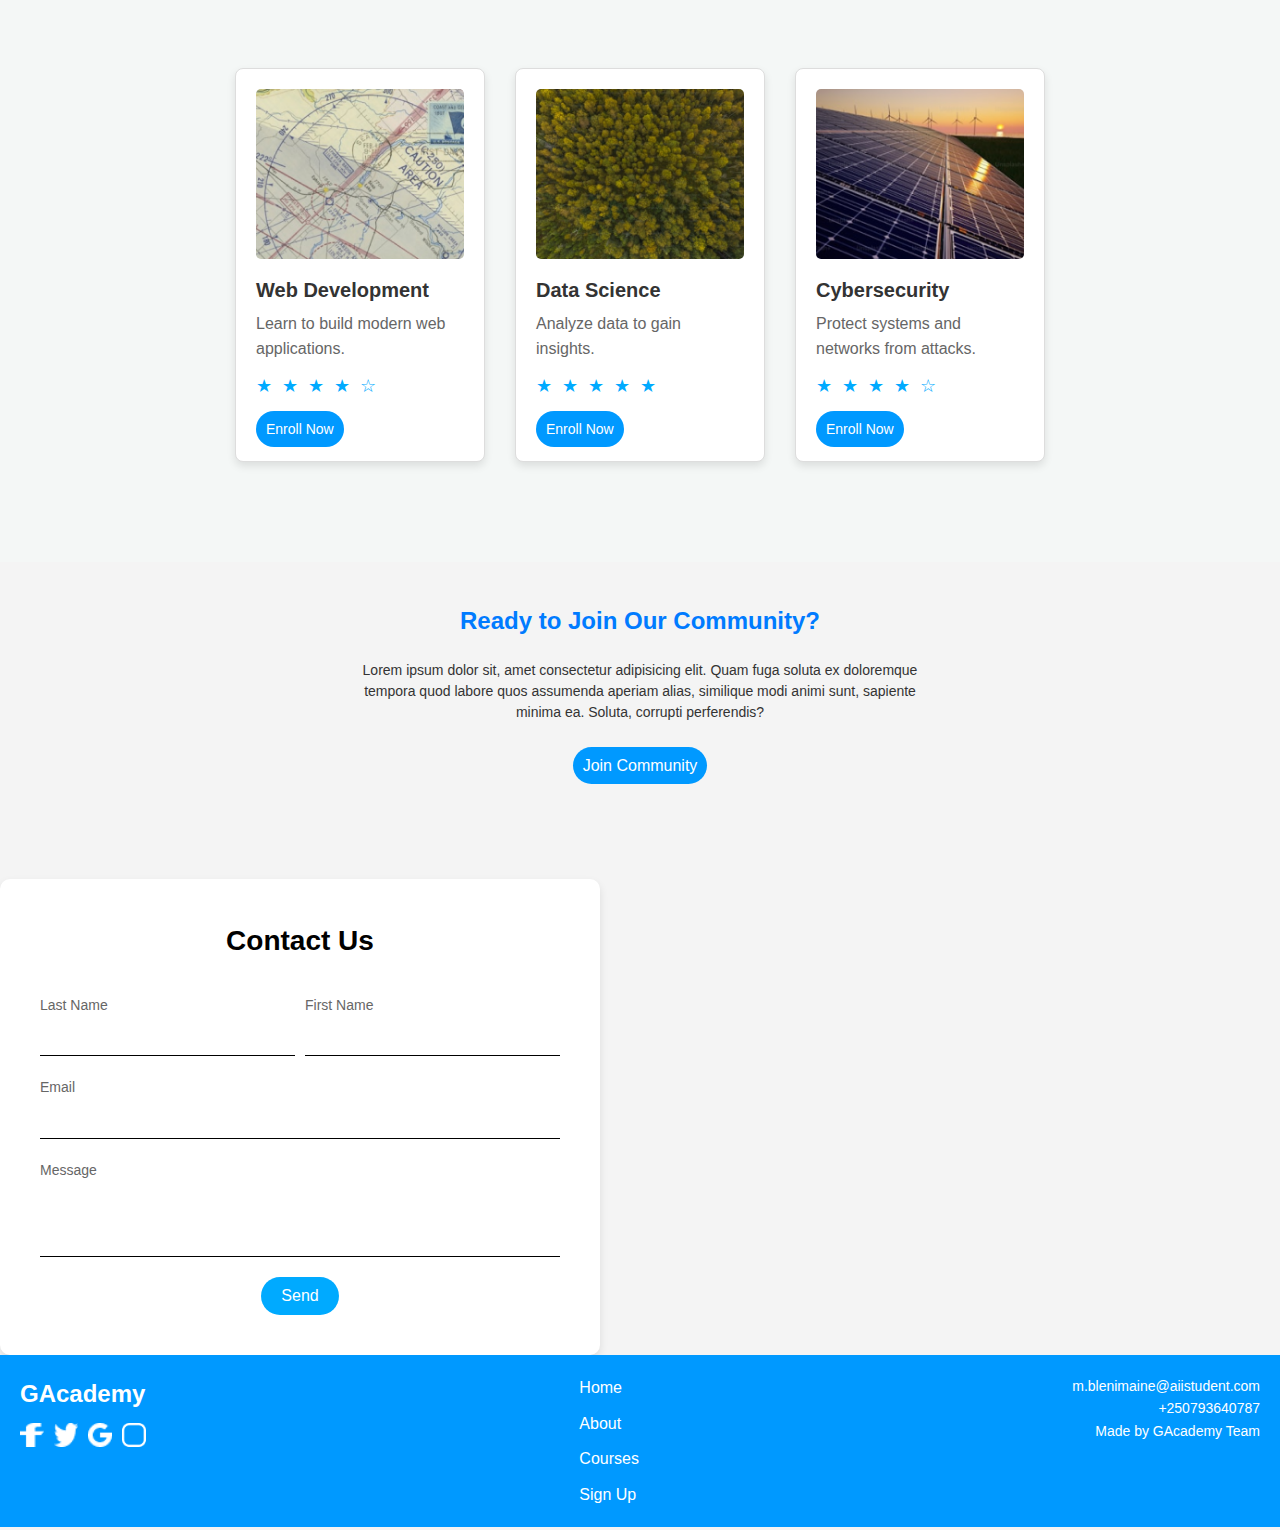
==== commit 40d1235c: "restyling" ====
--- a/index.html
+++ b/index.html
@@ -66,7 +66,7 @@
                         <span>★</span>
                         <span>☆</span> <!-- 4 out of 5 rating -->
                     </div>
-                    <div><a href="/courses.html">Enroll Now</a></div>
+                    <div class="enroll-button"><a href="/courses.html">Enroll Now</a></div>
                 </div>
                 <div class="course-card">
                     <img src="images/c2.png" alt="Data Science">
@@ -79,7 +79,7 @@
                         <span>★</span>
                         <span>★</span> <!-- 5 out of 5 rating -->
                     </div>
-                    <div><a href="/courses.html">Enroll Now</a></div>
+                    <div class="enroll-button"><a href="/courses.html">Enroll Now</a></div>
                 </div>
                 <div class="course-card">
                     <img src="images/c3.png" alt="Cybersecurity">
@@ -92,7 +92,7 @@
                         <span>★</span>
                         <span>☆</span> <!-- 4 out of 5 rating -->
                     </div>
-                    <div><a href="/courses.html">Enroll Now</a></div>
+                    <div class="enroll-button"><a href="/courses.html">Enroll Now</a></div>
                 </div>
             </div>
         </div>
--- a/style.css
+++ b/style.css
@@ -304,9 +304,23 @@
 
 
 /* Course Card Hover Effect */
-.course-card:hover {
+.course-card:hover  {
     transform: translateY(-5px);
     box-shadow: 0 8px 16px rgba(0, 0, 0, 0.2);
+}
+.enroll-button a {
+    text-decoration: none;
+    color:white;
+    font-size: 14px;
+    transition: color 0.3s ease;
+    background-color:#0099ff;
+    padding: 10px;
+    border-radius: 20px;
+    transition: background-color 0.3s ease;
+    
+}
+.enroll-button a:hover {
+    background-color: #007acc;
 }
 
 .contact-us {
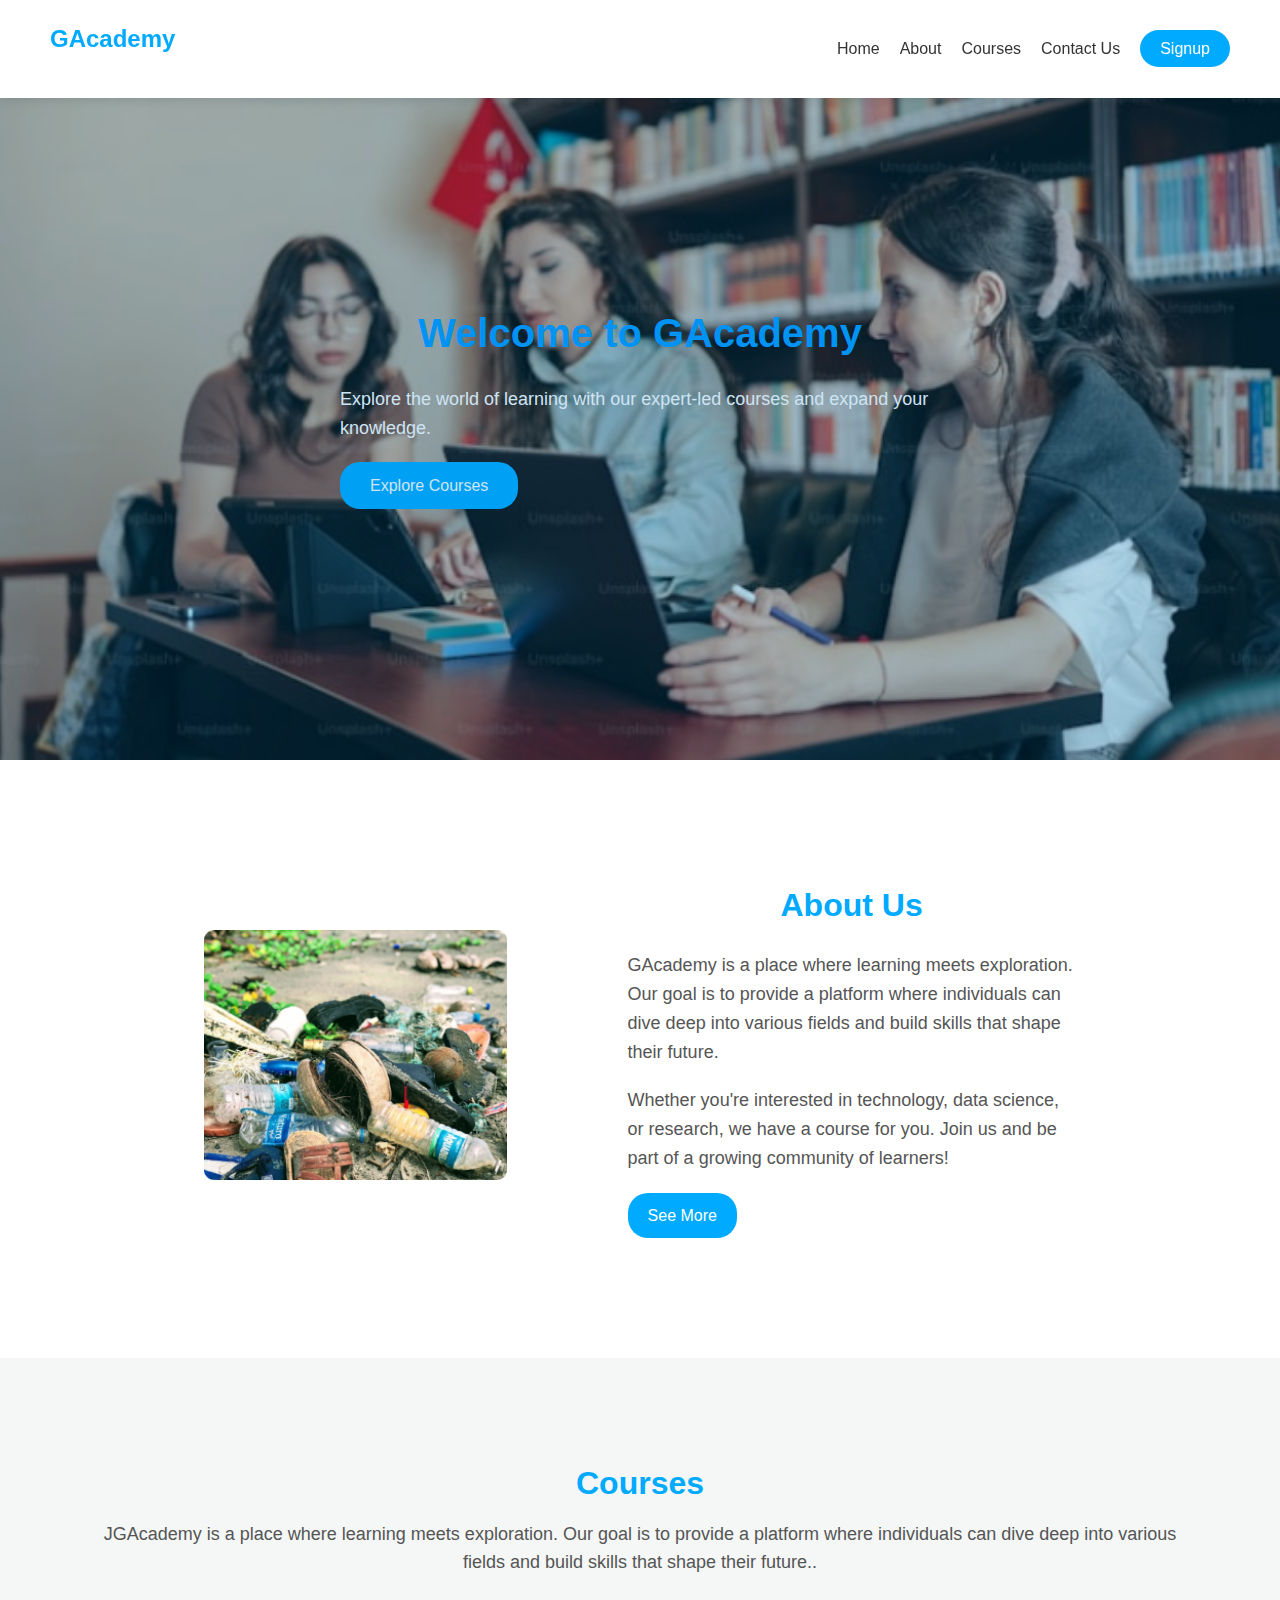
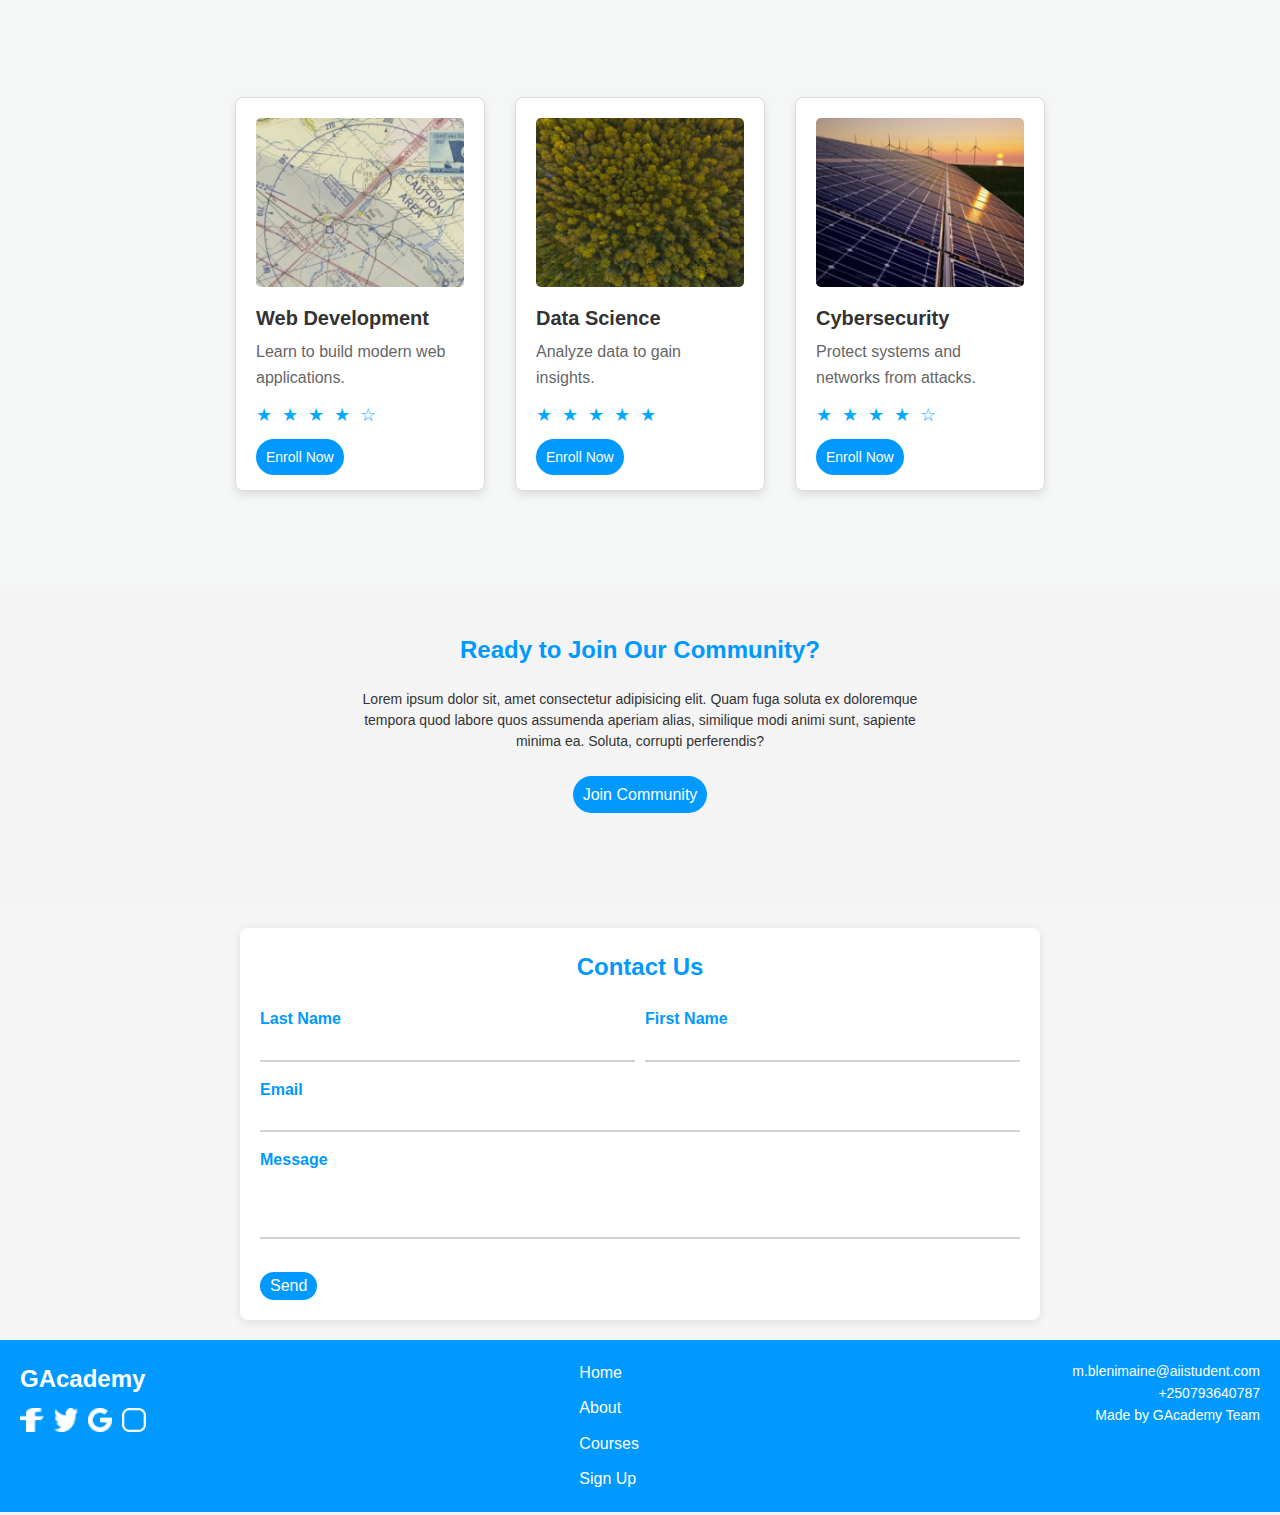
==== commit 43d1e753: "project" ====
--- a/index.html
+++ b/index.html
@@ -52,7 +52,9 @@
         <div class="course-container">
             <div class="course-text">
                 <h2>Courses</h2>
-                <p>Join Green Academy, explore, and learn about the world.</p>
+                <p>JGAcademy is a place where learning meets exploration. Our goal is to provide a platform 
+                    where individuals can dive deep into various fields and
+                                      build skills that shape their future..</p>
             </div>
             <div class="courses">
                 <div class="course-card">
--- a/style.css
+++ b/style.css
@@ -55,7 +55,7 @@
 #signup-btn {
     padding: 10px 20px;
     background-color: #00aaff;
-    border-radius: 5px;
+    border-radius: 20px;
     color:white
     /*transition: background-color 0.3s ease;*/
 }
@@ -113,7 +113,7 @@
     background-color: #00aaff;
     color: white;
     border: none;
-    border-radius: 5px;
+    border-radius: 20px;
     font-size: 16px;
     text-decoration: none;
     transition: background-color 0.3s ease;
@@ -151,7 +151,7 @@
 
 .about-left img {
     min-width: 75%;
-    border-radius: 10px;
+    border-radius: 5px;
 }
 
 .about-right {
@@ -176,7 +176,7 @@
     padding: 10px 20px;
     background-color: #00aaff;
     color: white;
-    border-radius: 5px;
+    border-radius: 20px;
     text-decoration: none;
     transition: background-color 0.3s ease;
 }
@@ -291,7 +291,7 @@
     background-color: #00aaff;
     color: white;
     border: none;
-    border-radius: 5px;
+    border-radius: 20px;
     cursor: pointer;
     transition: background-color 0.3s ease;
     margin-top: auto; /* Push the button to the bottom */
@@ -323,40 +323,15 @@
     background-color: #007acc;
 }
 
-.contact-us {
-    padding: 50px;
-    display: flex;
-    justify-content: center;
-    align-items: center;
-    background-color: #f9f9f9;
-    min-height: 100vh;
-}
-
-.contact-container {
-    width: 100%;
-    max-width: 600px;
-    background-color: white;
-    padding: 40px;
-    box-shadow: 0 4px 8px rgba(0, 0, 0, 0.1);
-    border-radius: 10px;
-}
-
-.contact-container h2 {
-    text-align: center;
-    font-size: 28px;
-    margin-bottom: 30px;
-}
-
-.contact-form {
-    display: flex;
-    flex-direction: column;
-    gap: 20px;
-}
-
-.form-row {
-    display: flex;
-    justify-content: space-between;
-}
+
+
+
+
+
+
+
+
+
 .join-community-section {
     text-align: center;
     padding: 40px 0;
@@ -364,7 +339,7 @@
 
 h1 {
     font-size: 24px;
-    color: #007bff;
+    color:#0099ff;
     margin-bottom: 20px;
 }
 
@@ -401,32 +376,56 @@
 
 }
 .join-button a:hover{
-    background-color: #007acc;
-}
-
-
-
-
-.form-group,
-.form-group-full {
+    background-color:#007bff;
+}
+
+#contact-us {
+    background-color: whitesmoke;
+    padding: 20px;
+}
+
+.contact-container {
+    max-width: 800px;
+    margin: auto;
+    padding: 20px;
+    border-radius: 8px;
+    box-shadow: 0 2px 10px rgba(0, 0, 0, 0.1);
+    background-color: white;
+}
+
+h2 {
+    color: #0099ff;
+    text-align: center;
+    margin-bottom: 20px;
+}
+
+.contact-form {
+    display: flex;
+    flex-direction: column;
+}
+
+.form-row {
+    display: flex;
+    justify-content: space-between;
+    margin-bottom: 15px;
+}
+
+.form-group {
     flex: 1;
-    display: flex;
-    flex-direction: column;
-    position: relative;
     margin-right: 10px;
-}
-
-.form-group-full {
-    margin-right: 0;
 }
 
 .form-group:last-child {
     margin-right: 0;
 }
 
+.form-group-full {
+    margin-bottom: 15px;
+}
+
 label {
-    font-size: 14px;
-    color: #666;
+    font-weight: bold;
+    color: #0099ff;
     margin-bottom: 5px;
 }
 
@@ -434,42 +433,58 @@
 input[type="email"],
 textarea {
     border: none;
-    border-bottom: 1px solid #000;
-    padding: 8px 0;
+    border-bottom: 2px solid lightgray;
+    padding: 5px;
     font-size: 16px;
     outline: none;
-    background-color: transparent;
     width: 100%;
+    transition: border-color 0.3s;
+}
+
+input[type="text"]:focus,
+input[type="email"]:focus,
+textarea:focus {
+    border-bottom-color: #0099ff;
 }
 
 textarea {
-    border-bottom: 1px solid #000;
+    border-bottom: 2px solid lightgray;
     resize: none;
 }
 
-input:focus,
-textarea:focus {
-    border-color: #00aaff;
-}
-
-.form-group-submit {
-    text-align: center;
-}
-
-button[type="submit"] {
-    padding: 10px 20px;
-    background-color: #00aaff;
+button {
+    background-color: #0099ff;
     color: white;
     border: none;
-    border-radius: 25px;
+    padding-top:5px;
+    padding-bottom:5px;
+    padding-left:10px;
+    padding-right: 10px;
+    border-radius:55px;
+    cursor: pointer;
     font-size: 16px;
-    cursor: pointer;
-    transition: background-color 0.3s ease;
-}
-
-button[type="submit"]:hover {
-    background-color: #007acc;
-}
+    margin-top: 10px;
+}
+
+button:hover {
+    background-color: #0099ff;
+}
+
+@media (max-width: 600px) {
+    .form-row {
+        flex-direction: column;
+    }
+    
+    .form-group {
+        margin-right: 0;
+        margin-bottom: 10px;
+    }
+}
+
+
+
+
+
 
 /* Footer */
 footer {
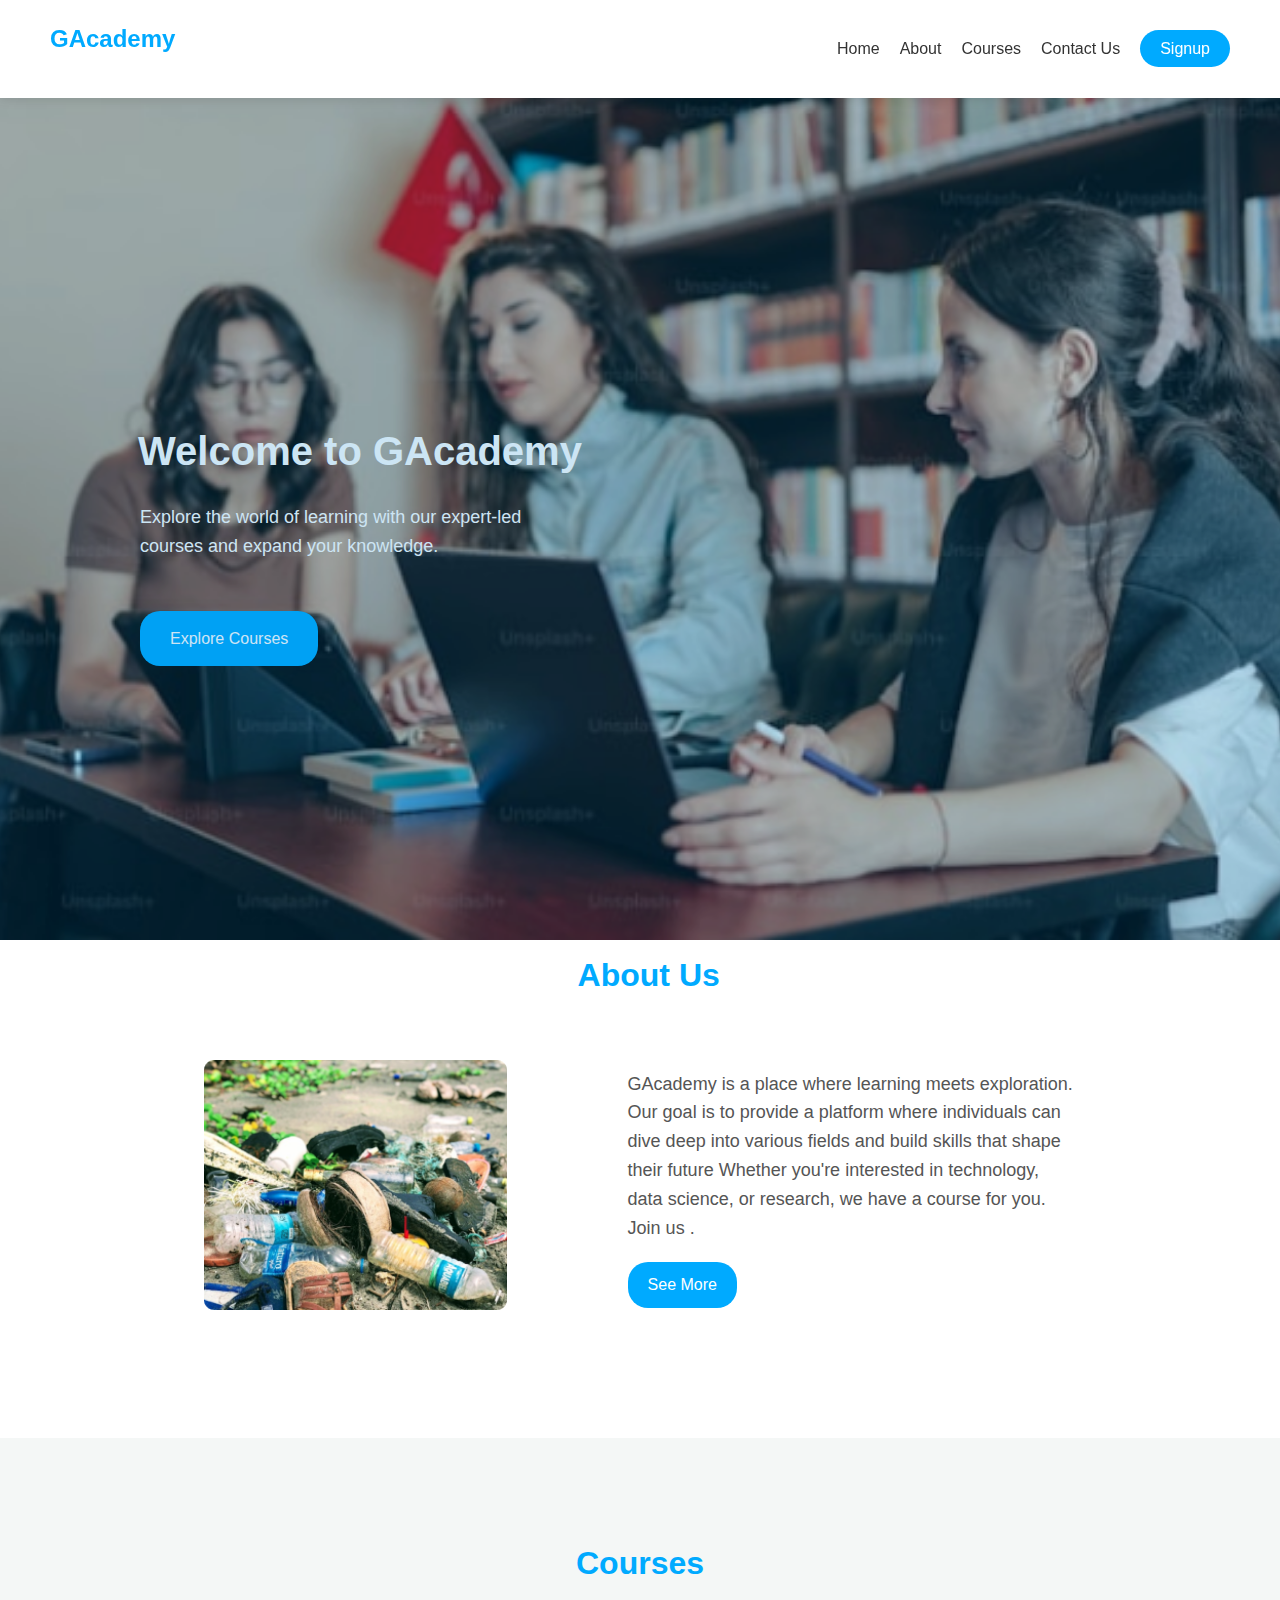
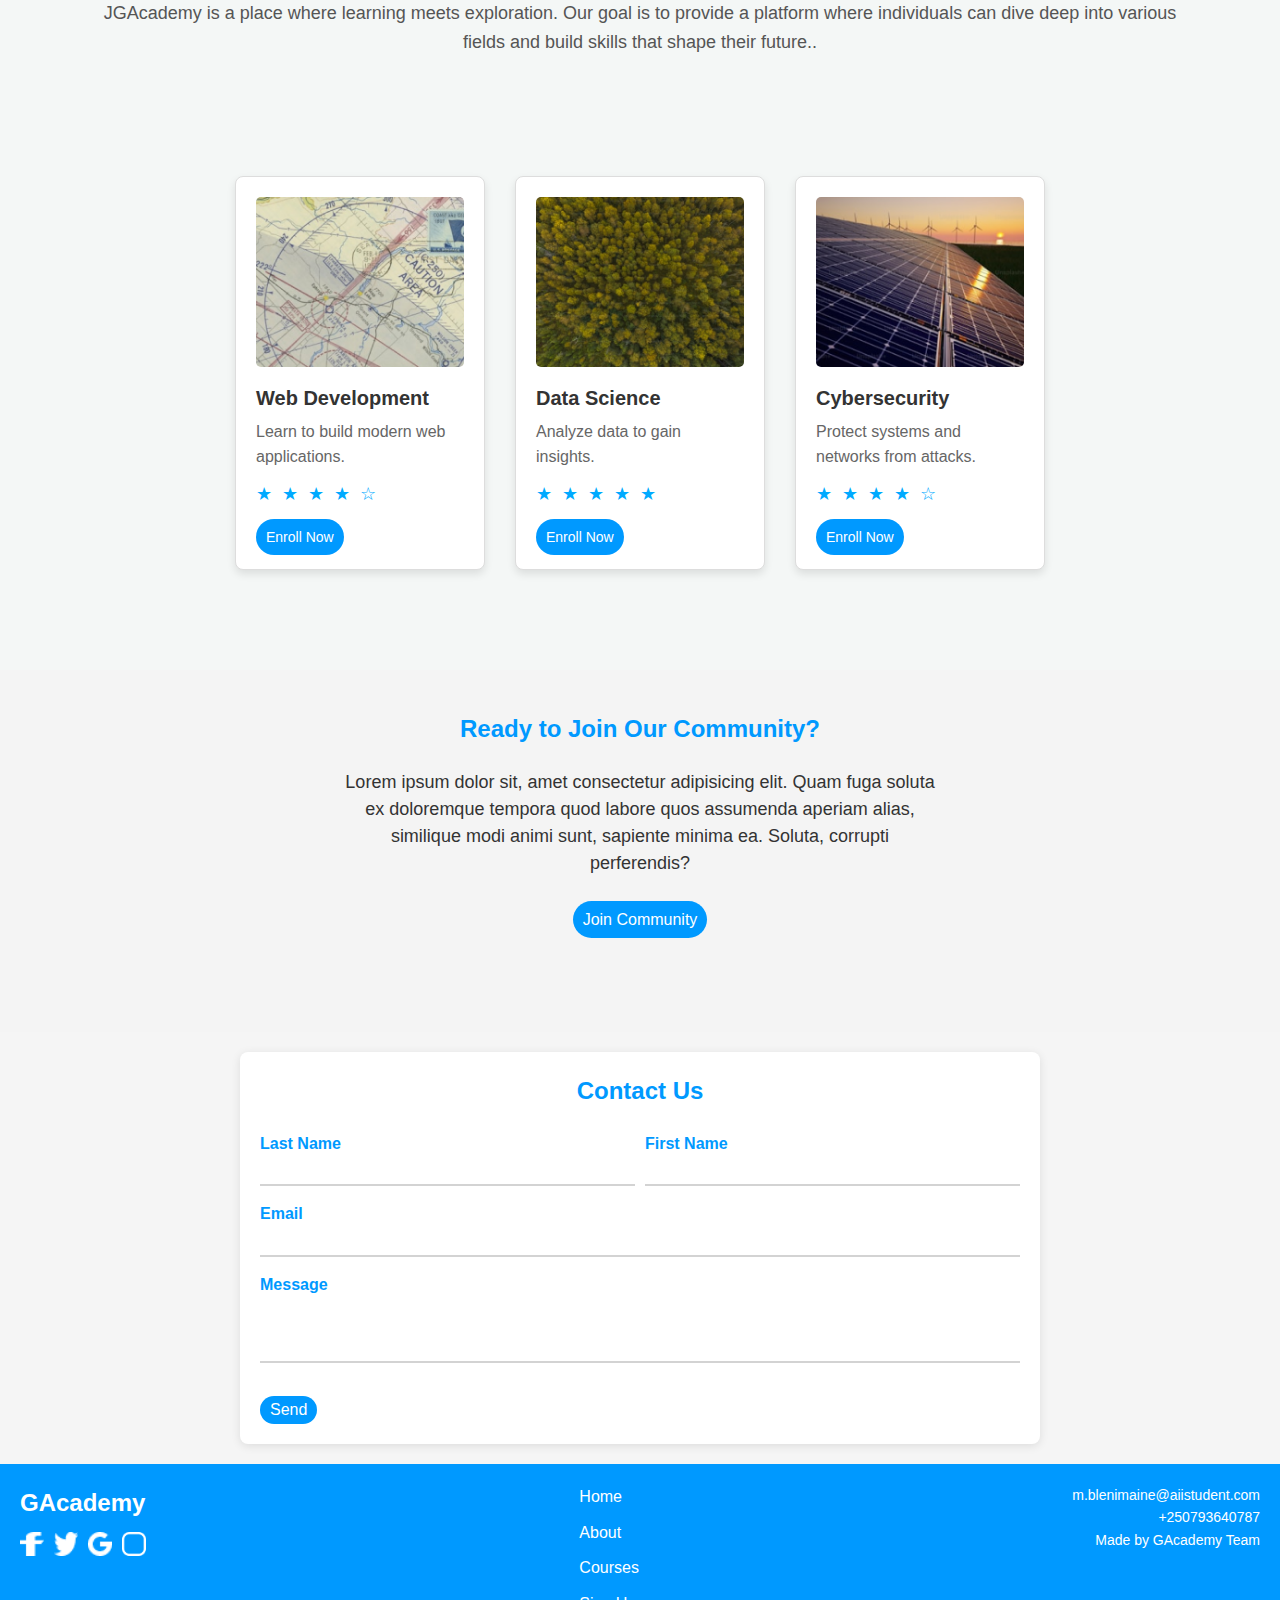
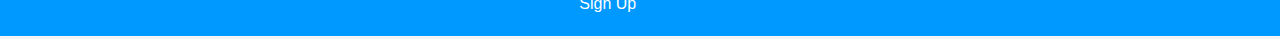
==== commit 6aa56cfd: "project" ====
--- a/index.html
+++ b/index.html
@@ -38,9 +38,9 @@
                     <img src="/images/about.png" alt="About GAcademy" />
                 </div>
                 <div class="about-right">
-                    <h2>About Us</h2>
-                    <p>GAcademy is a place where learning meets exploration. Our goal is to provide a platform where individuals can dive deep into various fields and build skills that shape their future.</p>
-                    <p>Whether you're interested in technology, data science, or research, we have a course for you. Join us and be part of a growing community of learners!</p>
+                    <h2 style="position: absolute; margin-top: -120px; margin-left: -50px;">About Us</h2>
+                    <p>GAcademy is a place where learning meets exploration. Our goal is to provide a platform where individuals can dive deep into various fields and build skills that shape their future Whether you're interested in technology, data science, or research, we have a course for you. Join us .</p>
+                    
                     <a href="#" class="btn">See More</a>
                 </div>
             </div>
@@ -68,7 +68,7 @@
                         <span>★</span>
                         <span>☆</span> <!-- 4 out of 5 rating -->
                     </div>
-                    <div class="enroll-button"><a href="/courses.html">Enroll Now</a></div>
+                    <div class="enroll-button"><a href="/courses.html" target="_blank">Enroll Now</a></div>
                 </div>
                 <div class="course-card">
                     <img src="images/c2.png" alt="Data Science">
@@ -81,7 +81,7 @@
                         <span>★</span>
                         <span>★</span> <!-- 5 out of 5 rating -->
                     </div>
-                    <div class="enroll-button"><a href="/courses.html">Enroll Now</a></div>
+                    <div class="enroll-button"><a href="/courses.html" target="_blank">Enroll Now</a></div>
                 </div>
                 <div class="course-card">
                     <img src="images/c3.png" alt="Cybersecurity">
@@ -94,7 +94,7 @@
                         <span>★</span>
                         <span>☆</span> <!-- 4 out of 5 rating -->
                     </div>
-                    <div class="enroll-button"><a href="/courses.html">Enroll Now</a></div>
+                    <div class="enroll-button"><a href="/courses.html" target="_blank">Enroll Now</a></div>
                 </div>
             </div>
         </div>
--- a/style.css
+++ b/style.css
@@ -66,7 +66,7 @@
 
 /* Home Section with Background Image */
 .home {
-    height: 80vh;
+    height: 100vh;
     background: url('/images/imagebg.png') no-repeat center center/cover;
     display: flex;
     justify-content: center;
@@ -92,23 +92,26 @@
     z-index: 1;
   }
   
-  .home-content {
-    max-width: 600px; 
-    margin: 0 auto; 
-}
+
 
 .home-content h2 {
     font-size: 40px;
-    margin-top: 0;
+    margin-left: -560px;
+    color: #fff;
+ 
 
 }
 
 .home-content p {
     font-size: 18px;
-    margin-bottom: 30px;
+    position: relative;
+    max-width: 400px; 
+    margin-left: -500px;
+   
 }
 
 .home-content .btn {
+    position: absolute;
     padding: 15px 30px;
     background-color: #00aaff;
     color: white;
@@ -117,6 +120,8 @@
     font-size: 16px;
     text-decoration: none;
     transition: background-color 0.3s ease;
+    margin-left: -500px;
+    margin-top: 50px;
 }
 
 .home-content .btn:hover {
@@ -344,7 +349,7 @@
 }
 
 .description {
-    font-size: 14px;
+    font-size: 18px;
     line-height: 1.5;
     color: #333;
     max-width: 600px;
